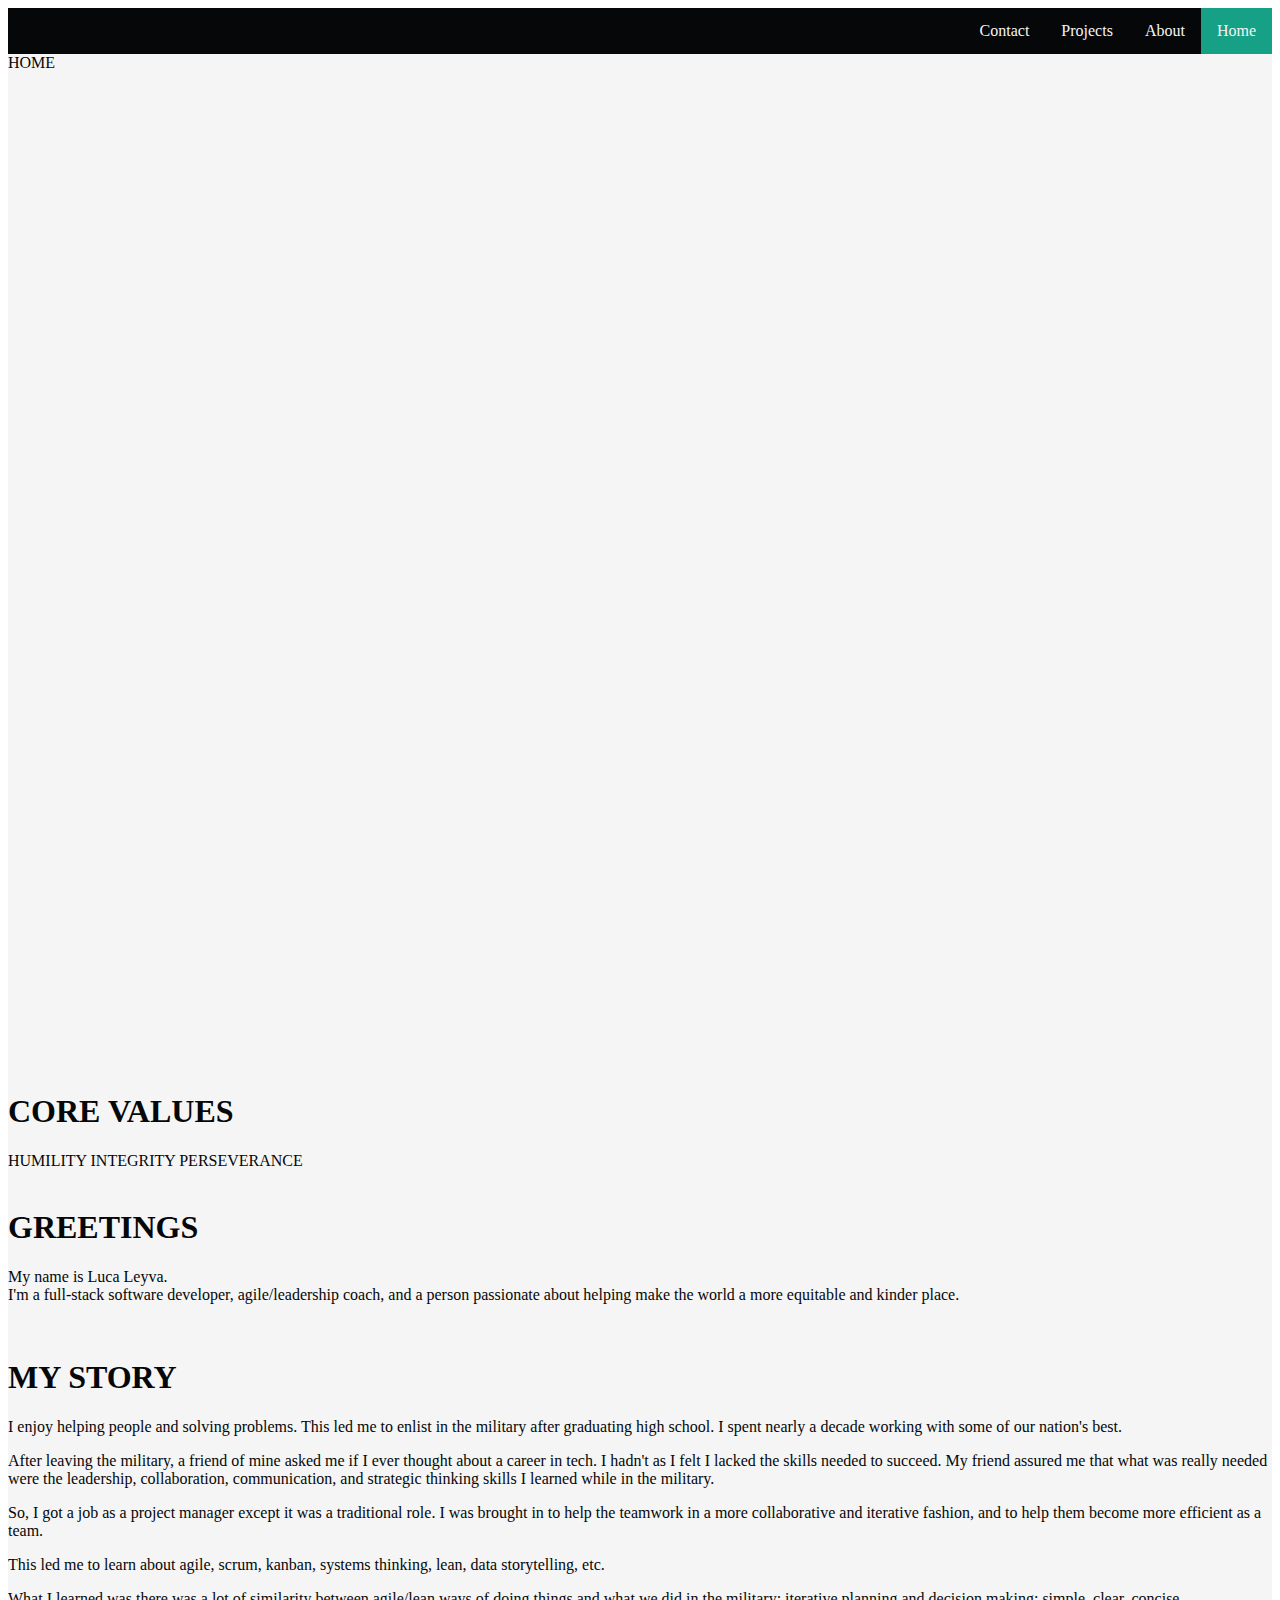
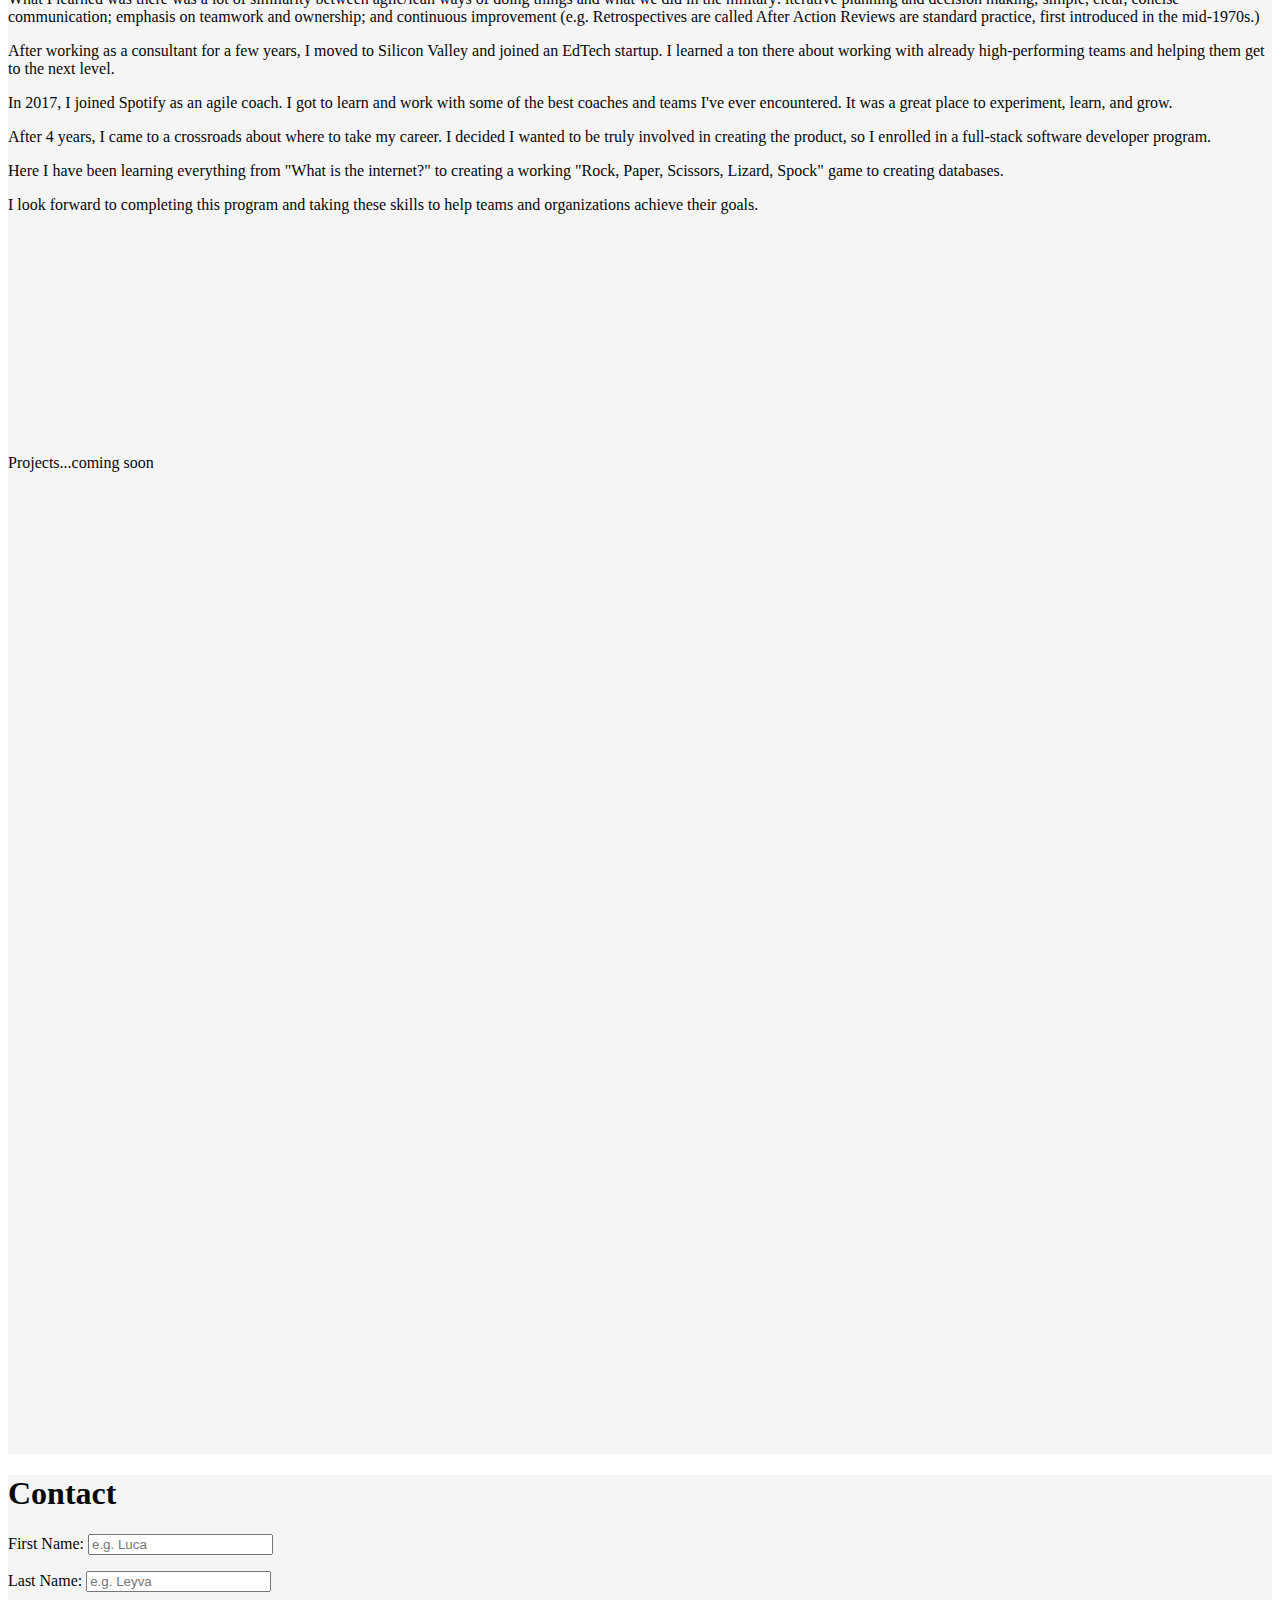
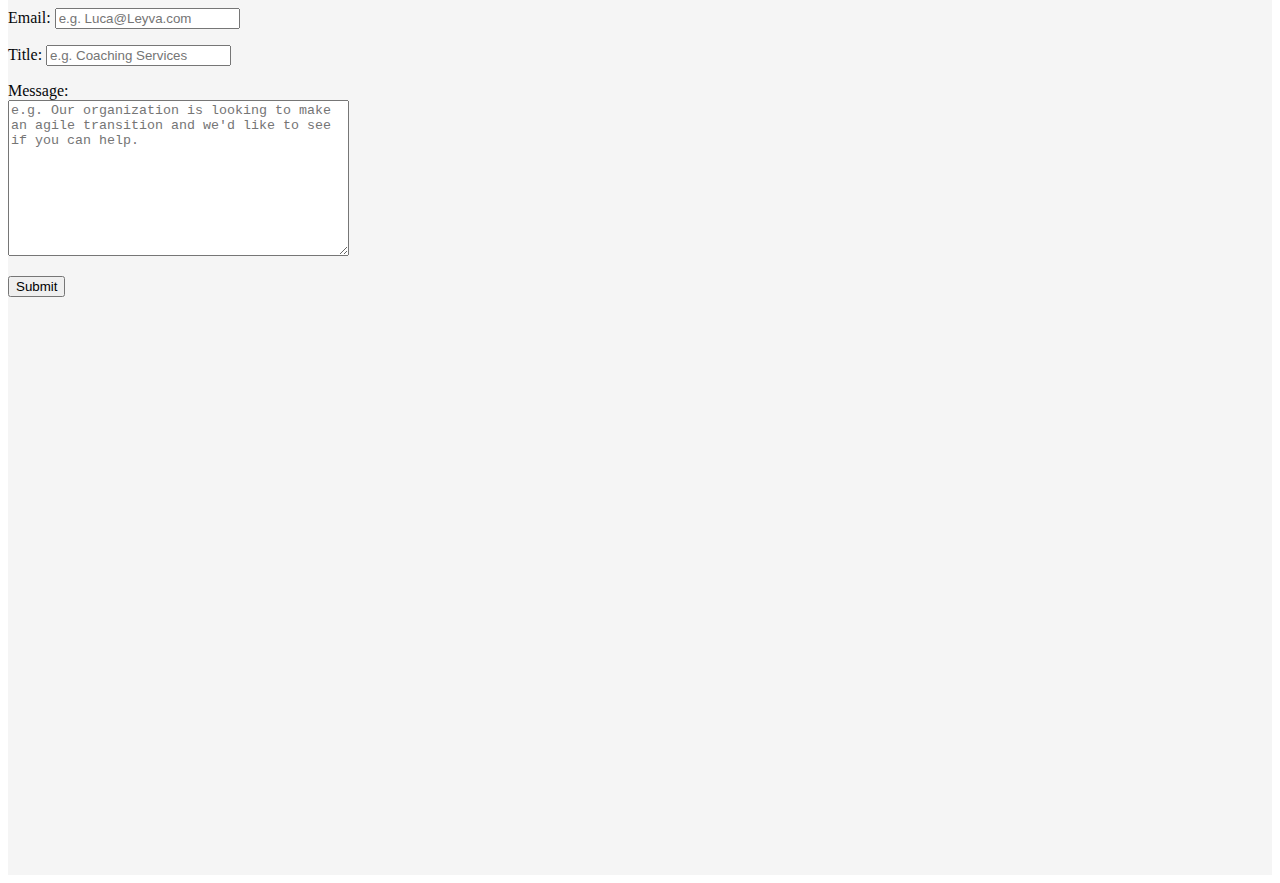
==== index.html @ 098a1d90 "Refactored code. Created divs for each webpage and adjusted the height and styling." ====
<!DOCTYPE html>
<html lang="en">
<head>
    <meta charset="UTF-8">
    <title>Home</title>
    <meta http-equiv="X-UA-Compatible" content="IE=edge">
    <meta name="viewport" content="width=device-width, initial-scale=1.0">
    <meta name="description" content="A portfolio website for for Luca Leyva - a fullstack developer, and agile and leadership coach."">
    <meta name="keywords" content="Luca leyva, fullstack, developer, software, engineer, agile, coaching, leadership">
    <meta name="author" content="Luca">
    <link rel="stylesheet" href="style.css">
</head>

<style>
    ul {
      list-style-type: none;
      margin: 0;
      padding: 0;
      overflow: hidden;
      background-color: #050709;
      position: -webkit-sticky;
      position: sticky;
      top: 0;
    }
    
    li {
      float: right;
    }
    
    li a {
      display: block;
      color: #F5F5F5;
      text-align: center;
      padding: 14px 16px;
      text-decoration: none;
    }
    
    li a:hover:not(.active) {
      background-color: #111;
    }
    
    .active {
      background-color: #16a085;
    }

    #home {
        height: 1000px;
        background-color: #F5F5F5;
        color:#050709;
    }

    #about {
        height: 1000px;
        background-color: #F5F5F5;
        color:#050709;
    }

    #project {
        height: 1000px;
        background-color: #F5F5F5;
        color:#050709;
    }

    #contact {
        height: 1000px;
        background-color: #F5F5F5;
        color:#050709;
    }
</style>

<body>
    <!--NAVIGATION BAR-->
    <div id="navbar">
        <ul>
            <li><a class="active" href="#home">Home</a></li>
            <li><a href="#about">About</a></li>
            <li><a href="#project">Projects</a></li>
            <li><a href="#contact">Contact</a></li>
        </ul>
    </div>

    <!--Home Page-->
    <div id="home">
        HOME
    </div>

    <!--About Page-->
    <div id="about">
        <section>
                <header>
                  <h1>CORE VALUES</h1>
               <table>
                      <tr>
                          HUMILITY 
                      </tr>
                      <tr>
                          INTEGRITY
                      </tr>
                      <tr>
                          PERSEVERANCE
                      </tr>
                  </table>
            </section>
            <article>
                <header>
                  <h1>GREETINGS</h1>
                  <p>
                    My name is Luca Leyva&period;<br>
                    I&apos;m a full-stack software developer&comma; agile&sol;leadership coach&comma; and a person passionate about helping make the world a more equitable and kinder place&period;
                  </p>
                  <h1>MY STORY</h1>
                  <p>I enjoy helping people and solving problems&period; This led me to enlist in the military after graduating high school&period; I spent nearly a decade working with some of our nation&apos;s best&period;</p>
                  <p> After leaving the military&comma; a friend of mine asked me if I ever thought about a career in tech&period; I hadn&apos;t as I felt I lacked the skills needed to succeed&period; My friend assured me that what was really needed were the leadership&comma; collaboration&comma; communication&comma; and strategic thinking skills I learned while in the military&period;</p>
                  <p>So&comma; I got a job as a project manager except it was a traditional role&period; I was brought in to help the teamwork in a more collaborative and iterative fashion&comma; and to help them become more efficient as a team&period;</p>
                  <p>This led me to learn about agile&comma; scrum&comma; kanban&comma; systems thinking&comma; lean&comma; data storytelling&comma; etc.</p>
                  <p>What I learned was there was a lot of similarity between agile&sol;lean ways of doing things and what we did in the military&colon; iterative planning and decision making&semi; simple&comma; clear&comma; concise communication&semi; emphasis on teamwork and ownership&semi; and continuous improvement &lpar;e&period;g&period; Retrospectives are called After Action Reviews are standard practice&comma; first introduced in the mid&hyphen;1970s&period;&rpar;</p>
                  <p>After working as a consultant for a few years&comma; I moved to Silicon Valley and joined an EdTech startup&period; I learned a ton there about working with already high&hyphen;performing teams and helping them get to the next level&period;</p>
                  <p>In 2017&comma; I joined Spotify as an agile coach&period; I got to learn and work with some of the best coaches and teams I&apos;ve ever encountered&period; It was a great place to experiment&comma; learn&comma; and grow&period;</p>
                  <p>After 4 years&comma; I came to a crossroads about where to take my career&period; I decided I wanted to be truly involved in creating the product&comma; so I enrolled in a full-stack software developer program&period;</p>
                  <p>Here I have been learning everything from &quot;What is the internet?&quot; to creating a working &quot;Rock&comma; Paper&comma; Scissors&comma; Lizard&comma; Spock&quot; game to creating databases&period;</p>
                  <p>I look forward to completing this program and taking these skills to help teams and organizations achieve their goals&period;</p>
              </article>
    </div>

    <!--Projects Page-->
    <div class="active" id="project">
        Projects...coming soon
    </div>

    <!--Contact Page-->
    <div id="contact">
        <h1>Contact</h1>
          <form>
              <p>
                  <label for="first_name">First Name:</label>
                  <input type="text" name="first_name" placeholder="e&period;g&period; Luca" required><br>
              </p>
              <p>
                  <label for="last_name">Last Name:</label>
                  <input type="text" name="last_name" placeholder="e&period;g&period; Leyva" required><br>
              </p>
              <p>
                  <label for="email">Email:</label>
                  <input type="email" id="email" name="email" placeholder="e&period;g&period; Luca@Leyva.com" required><br>
              </p>
              <p>
                  <label for="title">Title:</label>
                  <input type="text" name="title" placeholder="e&period;g&period; Coaching Services" required  minlength="10" maxlength="50"><br>
              </p>
              <p>
                  <label for="message">Message:</label><br>
                  <textarea id="message" name="message" rows="10" cols="40" placeholder="e&period;g&period; Our organization is looking to make an agile transition and we&apos;d like to see if you can help&period;""  required minlength="50" maxlength="1000"></textarea>
              </p>
              <button>
                  Submit
              </button>
          </form>
    </div>

</body>
</html>
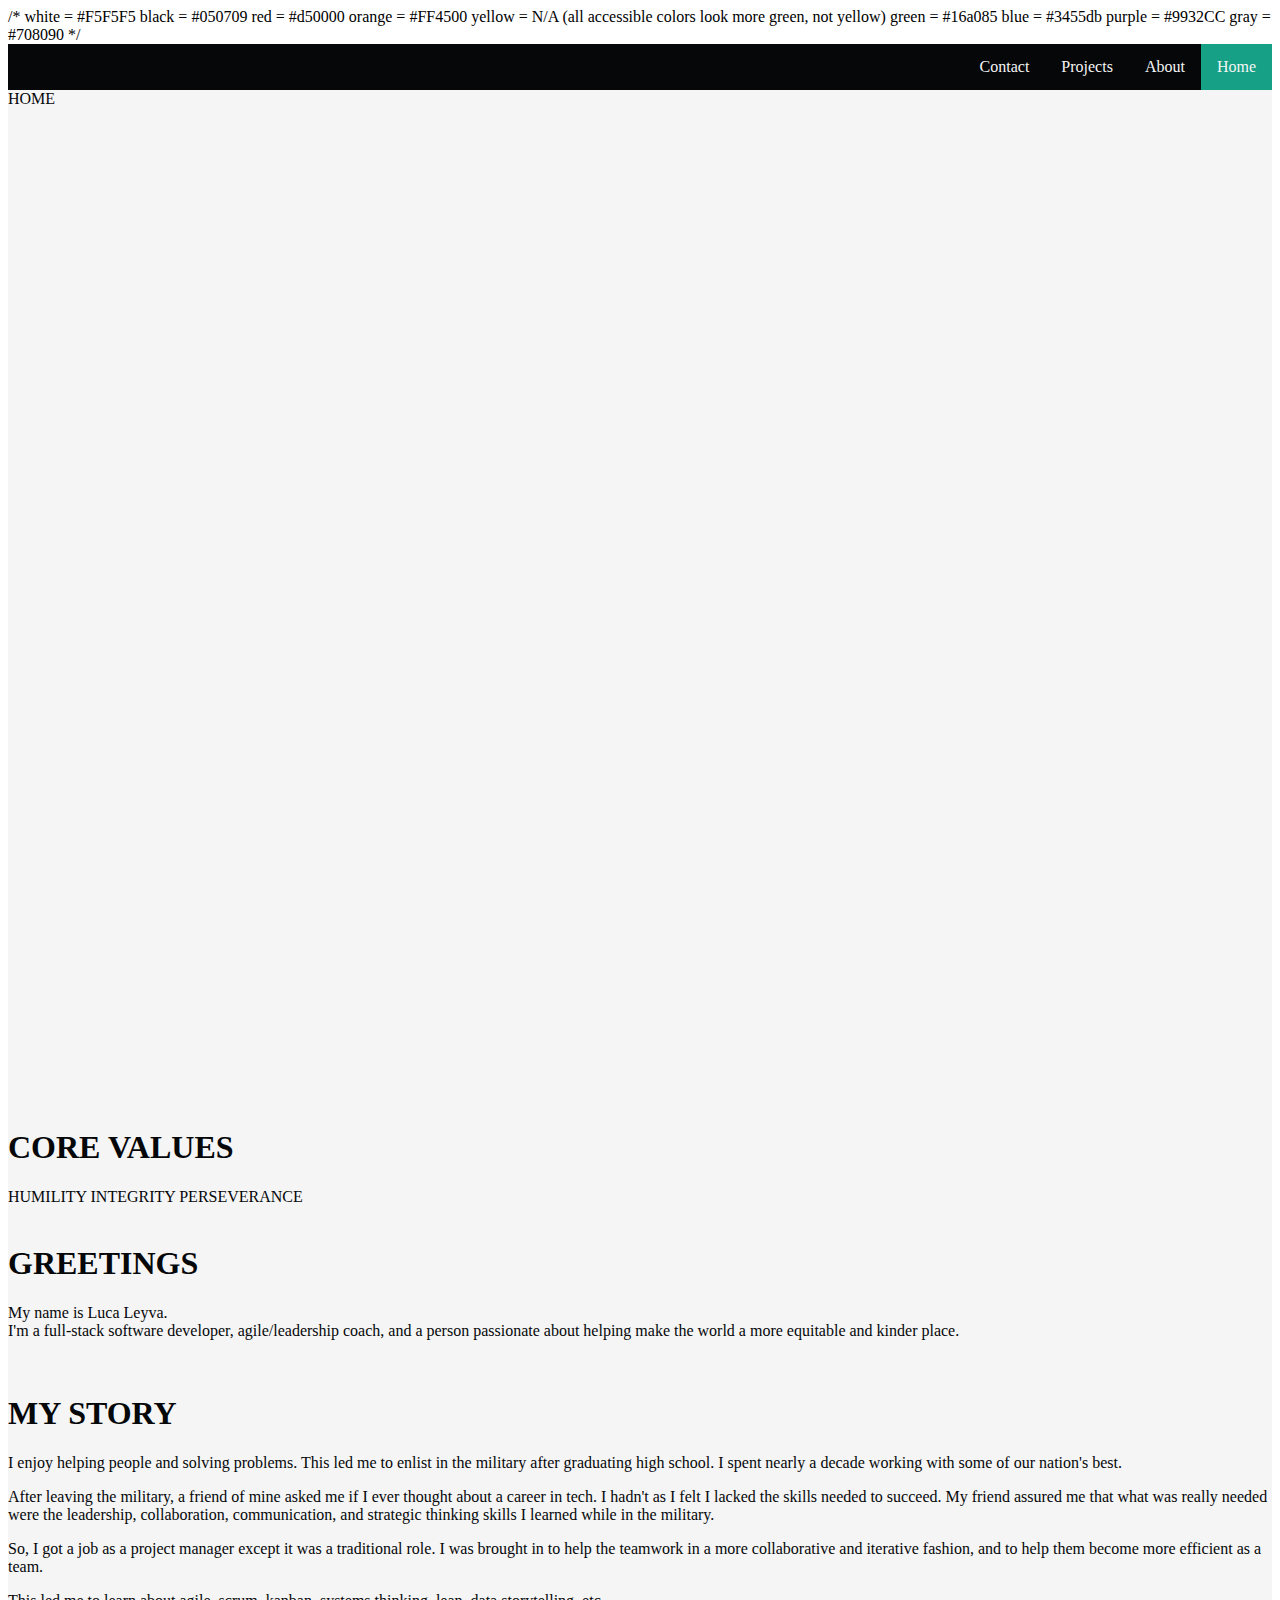
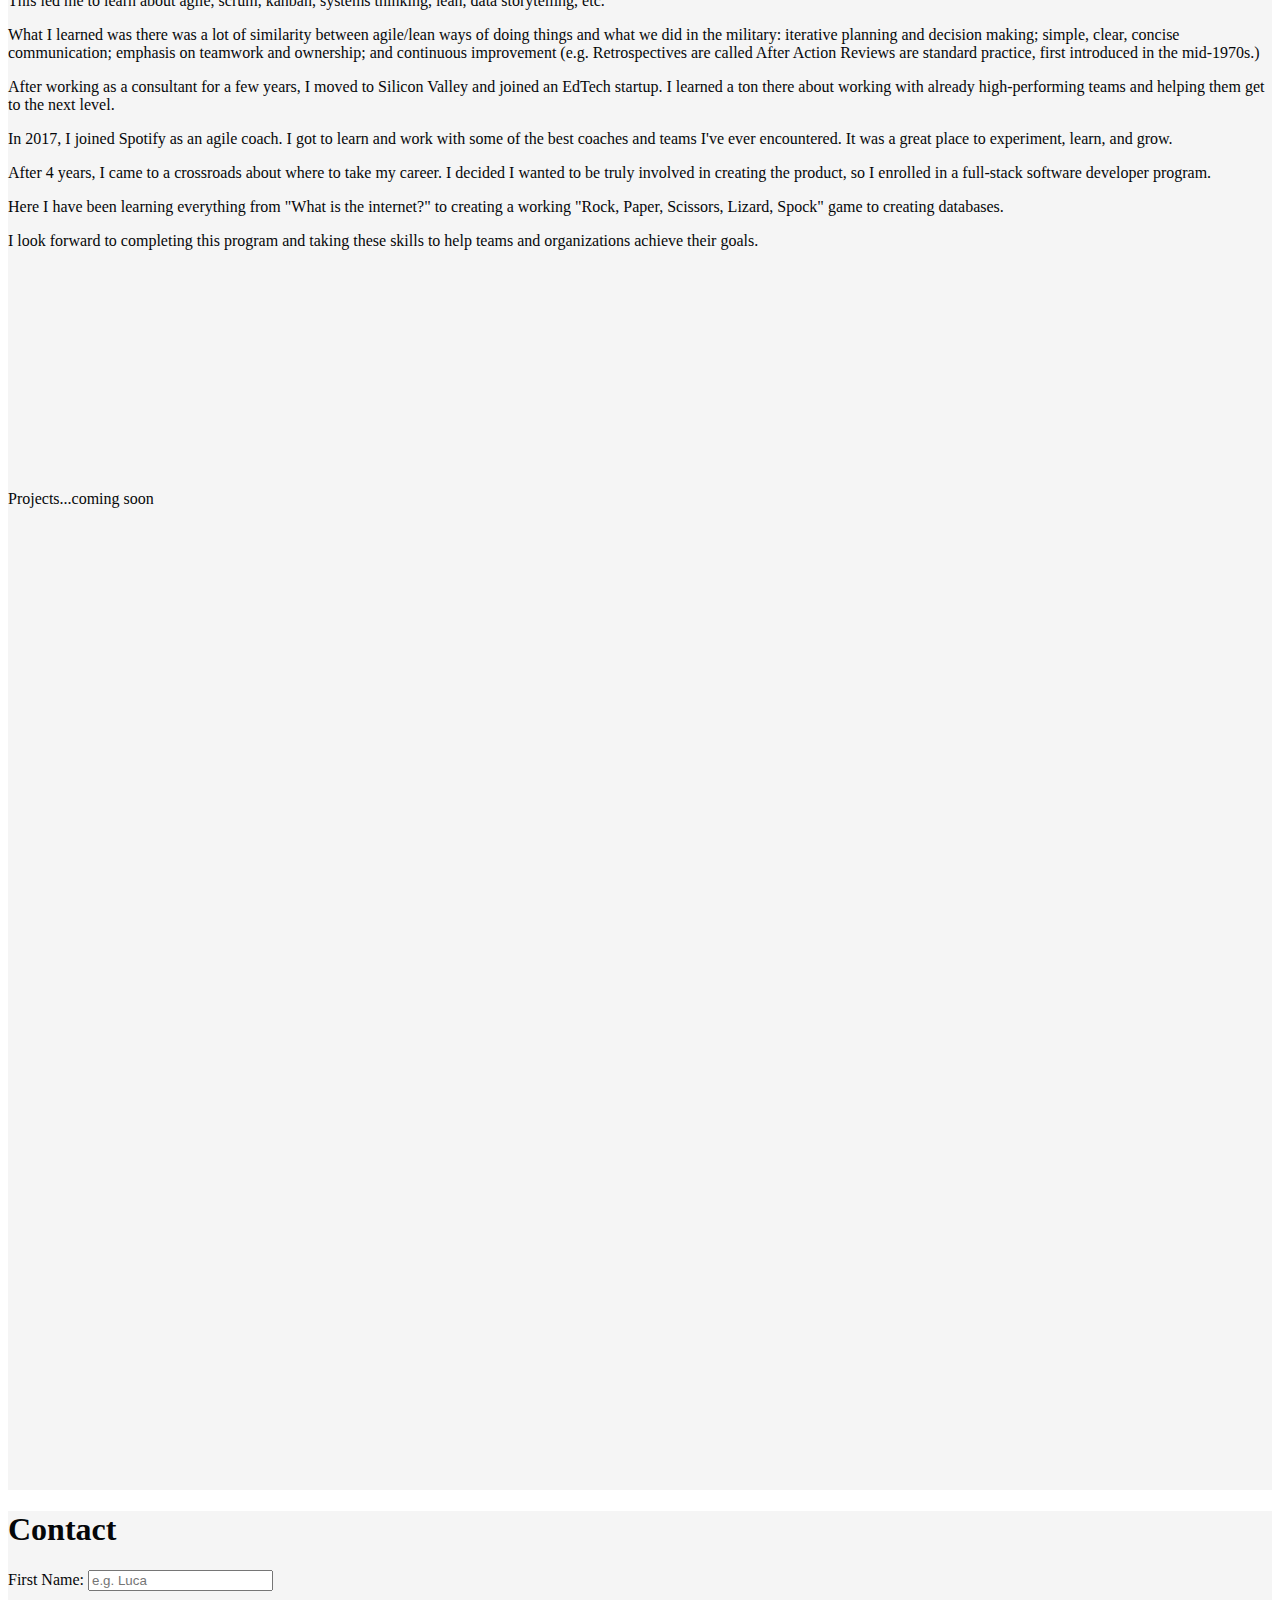
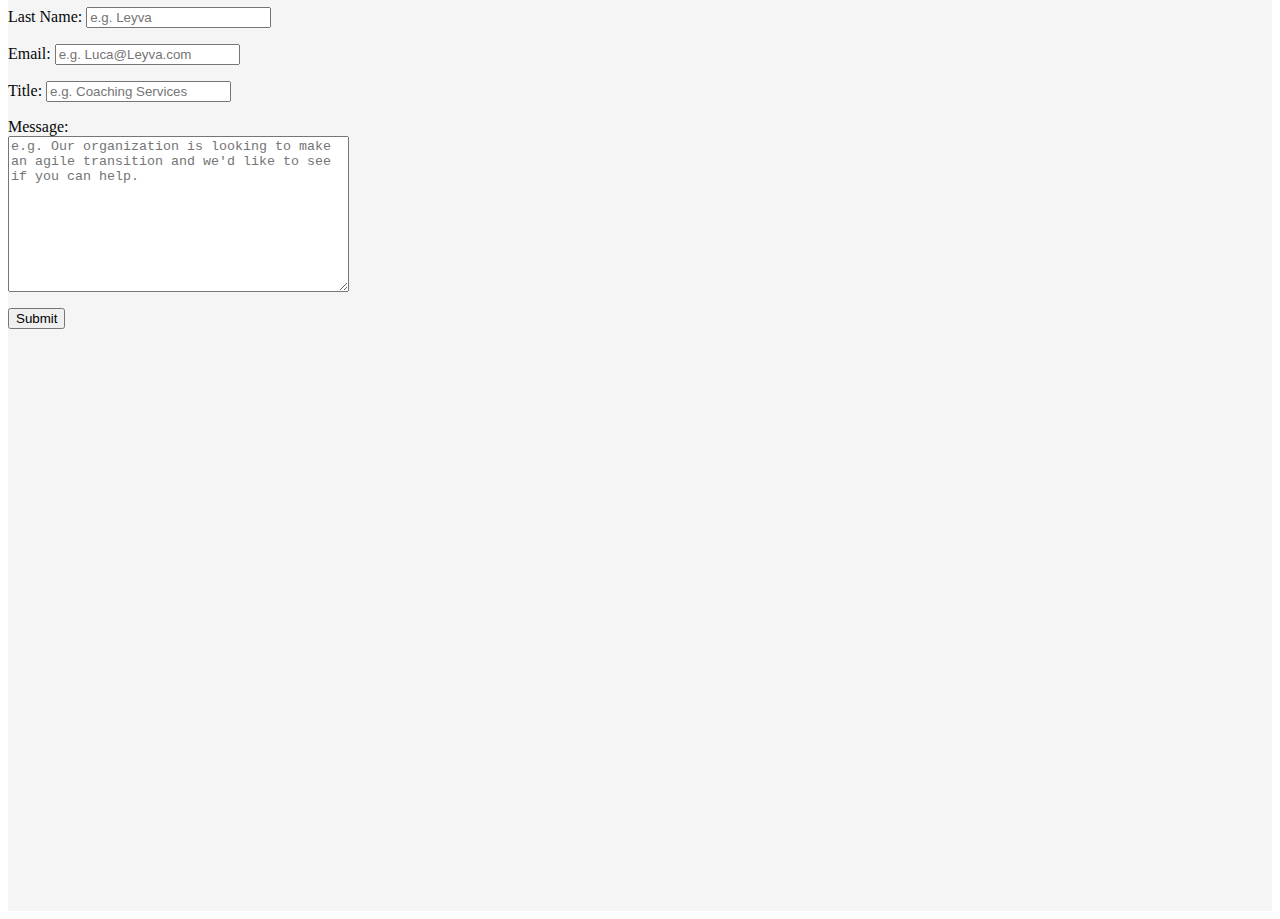
==== commit aa573dce: "Removed old code" ====
--- a/index.html
+++ b/index.html
@@ -1,3 +1,15 @@
+/*
+white = #F5F5F5
+black = #050709
+red = #d50000
+orange = #FF4500
+yellow = N/A (all accessible colors look more green, not yellow)
+green = #16a085
+blue = #3455db
+purple = #9932CC
+gray = #708090
+*/
+
 <!DOCTYPE html>
 <html lang="en">
 <head>
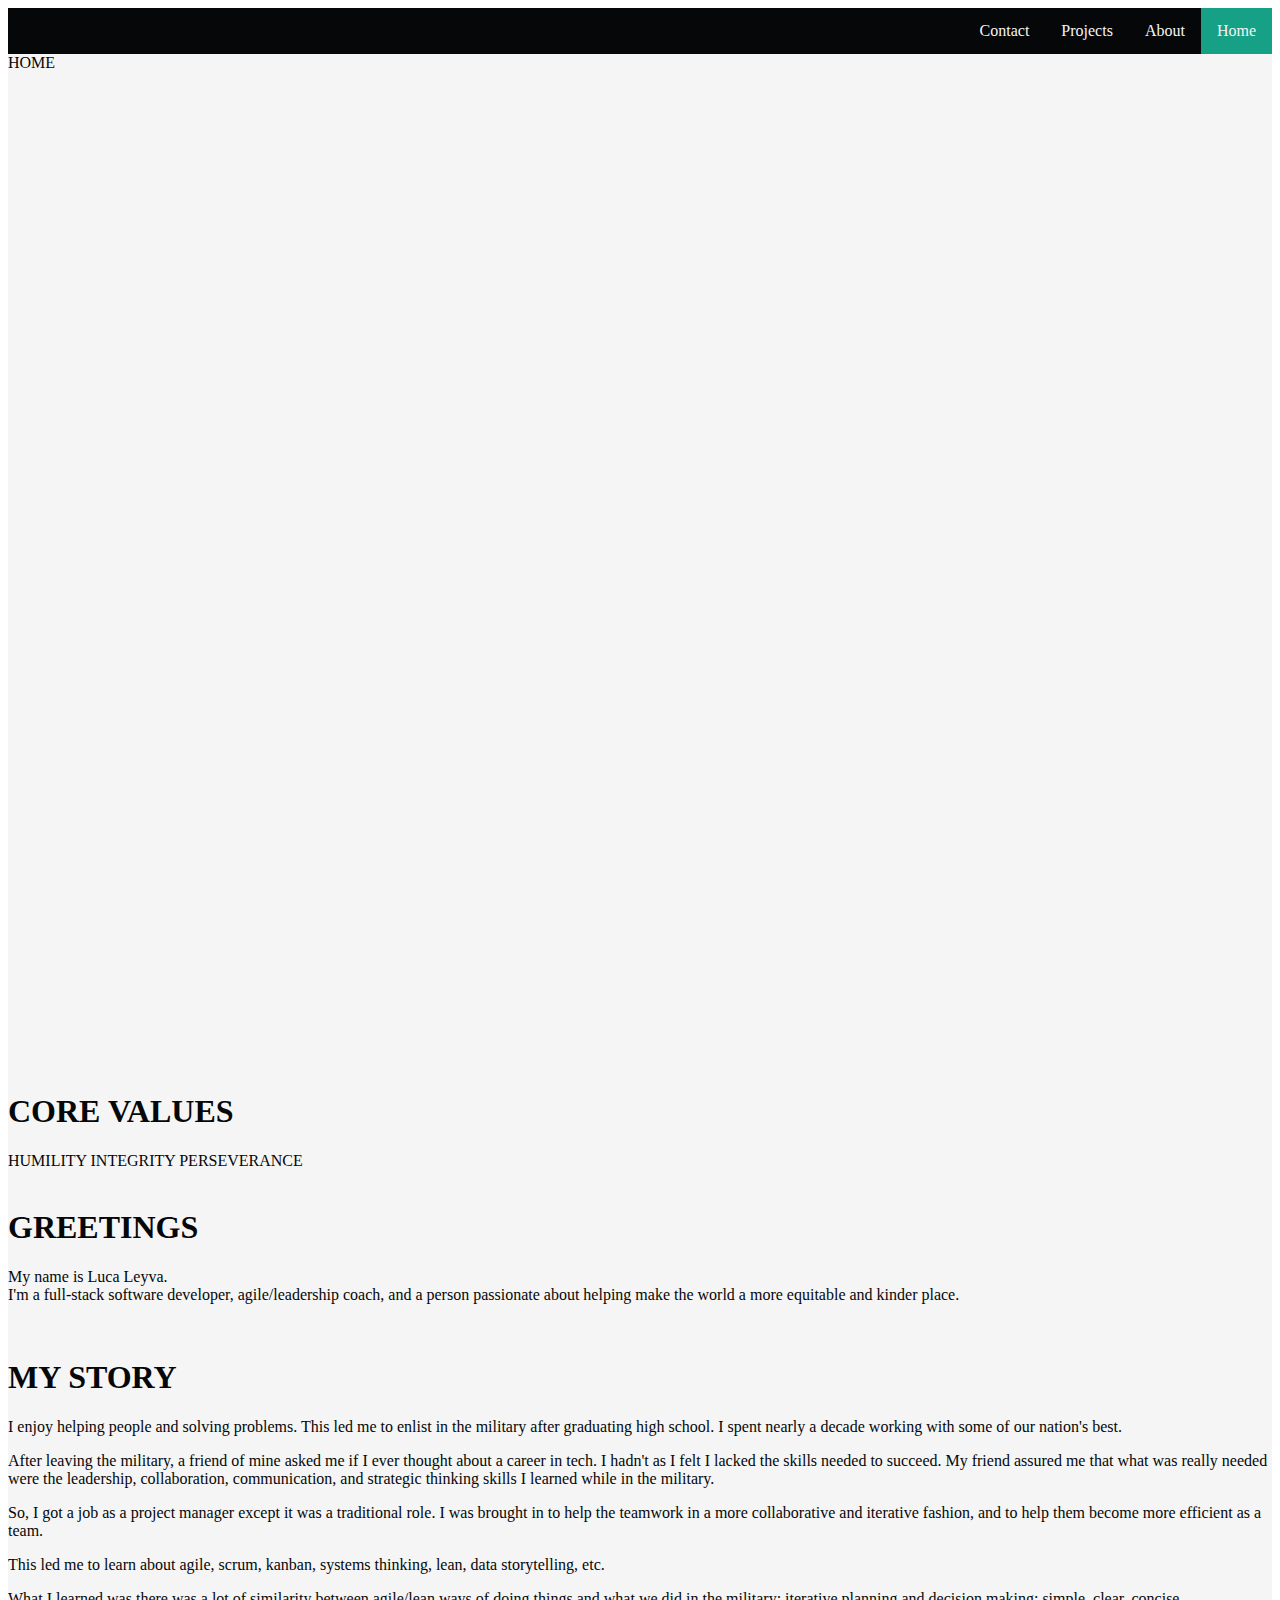
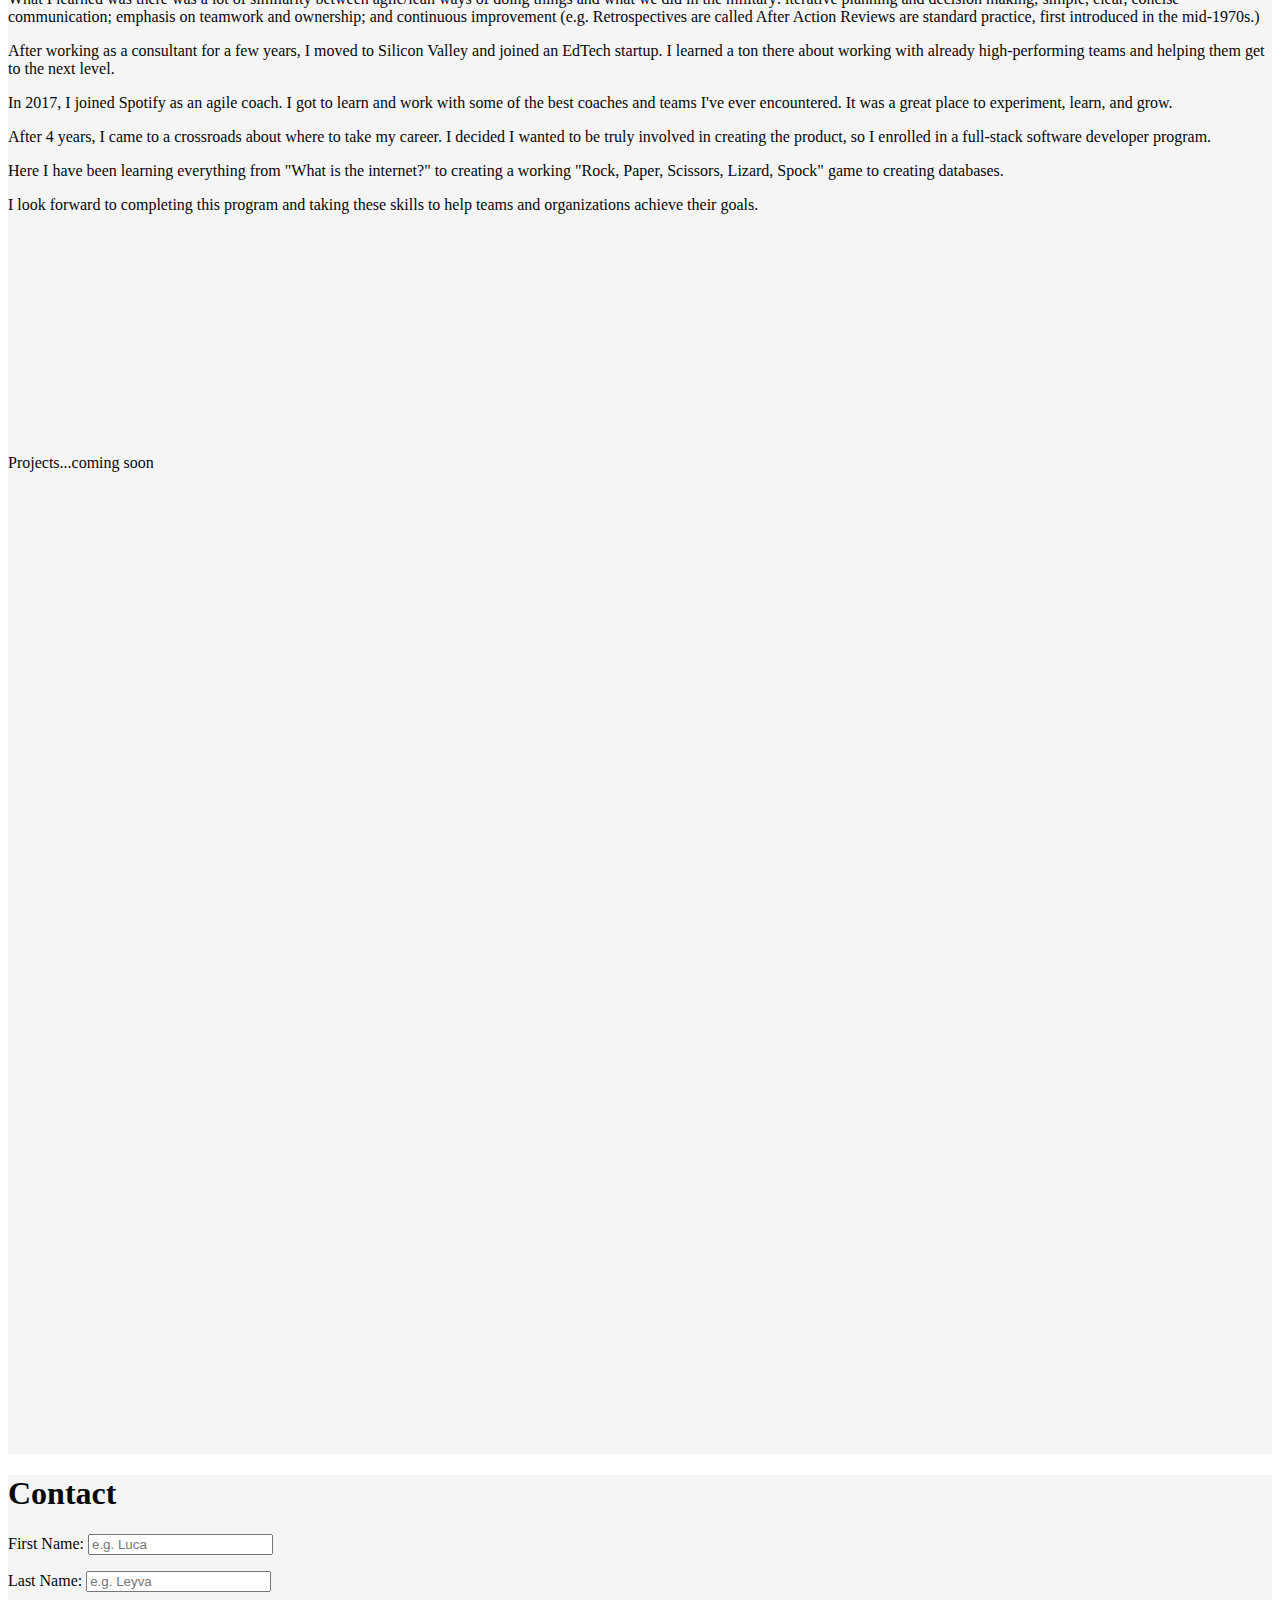
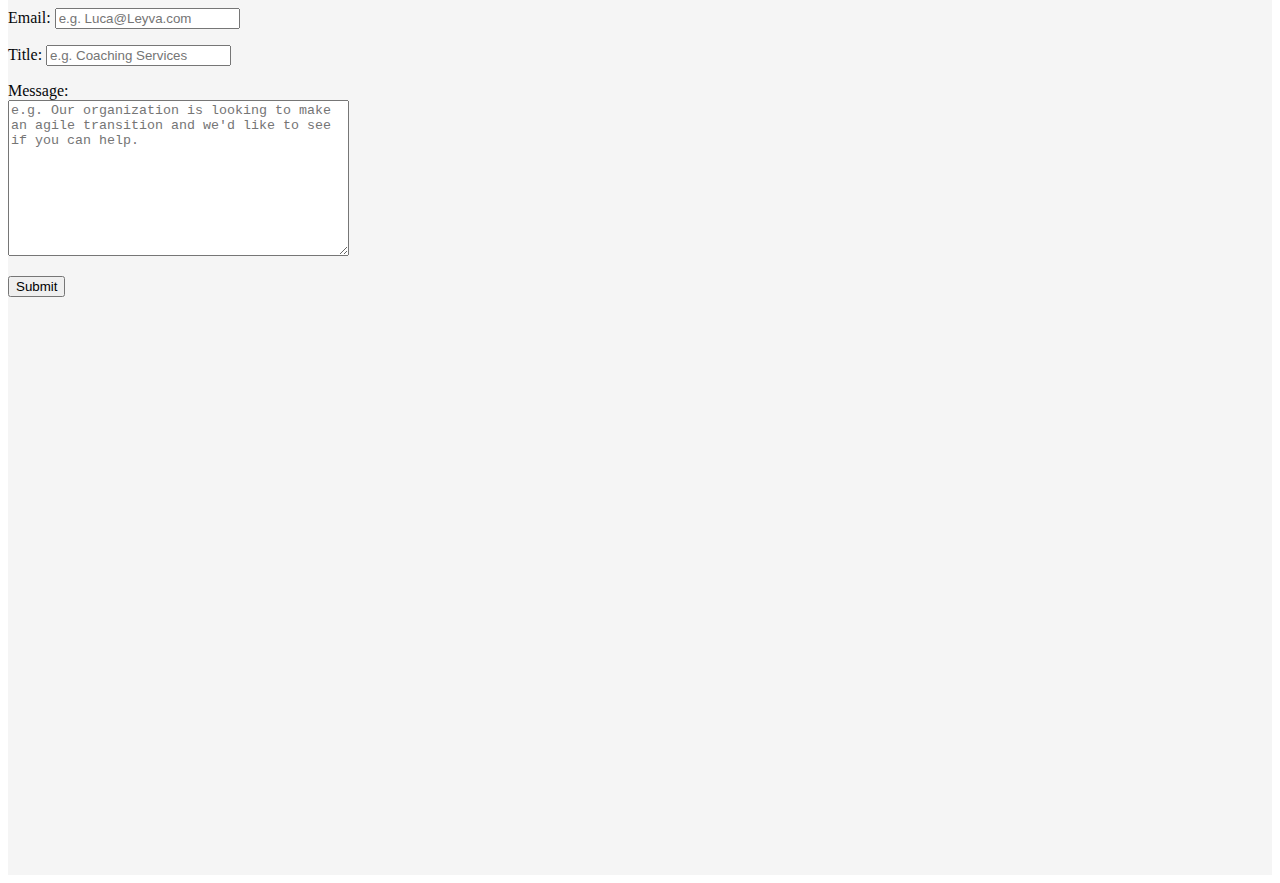
==== commit 8ac6948d: "Fixed broken comment." ====
--- a/index.html
+++ b/index.html
@@ -1,14 +1,14 @@
-/*
-white = #F5F5F5
-black = #050709
-red = #d50000
-orange = #FF4500
-yellow = N/A (all accessible colors look more green, not yellow)
-green = #16a085
-blue = #3455db
-purple = #9932CC
-gray = #708090
-*/
+<!--
+    white = #F5F5F5
+    black = #050709
+    red = #d50000
+    orange = #FF4500
+    yellow = N/A (all accessible colors look more green, not yellow)
+    green = #16a085
+    blue = #3455db
+    purple = #9932CC
+    gray = #708090
+-->
 
 <!DOCTYPE html>
 <html lang="en">
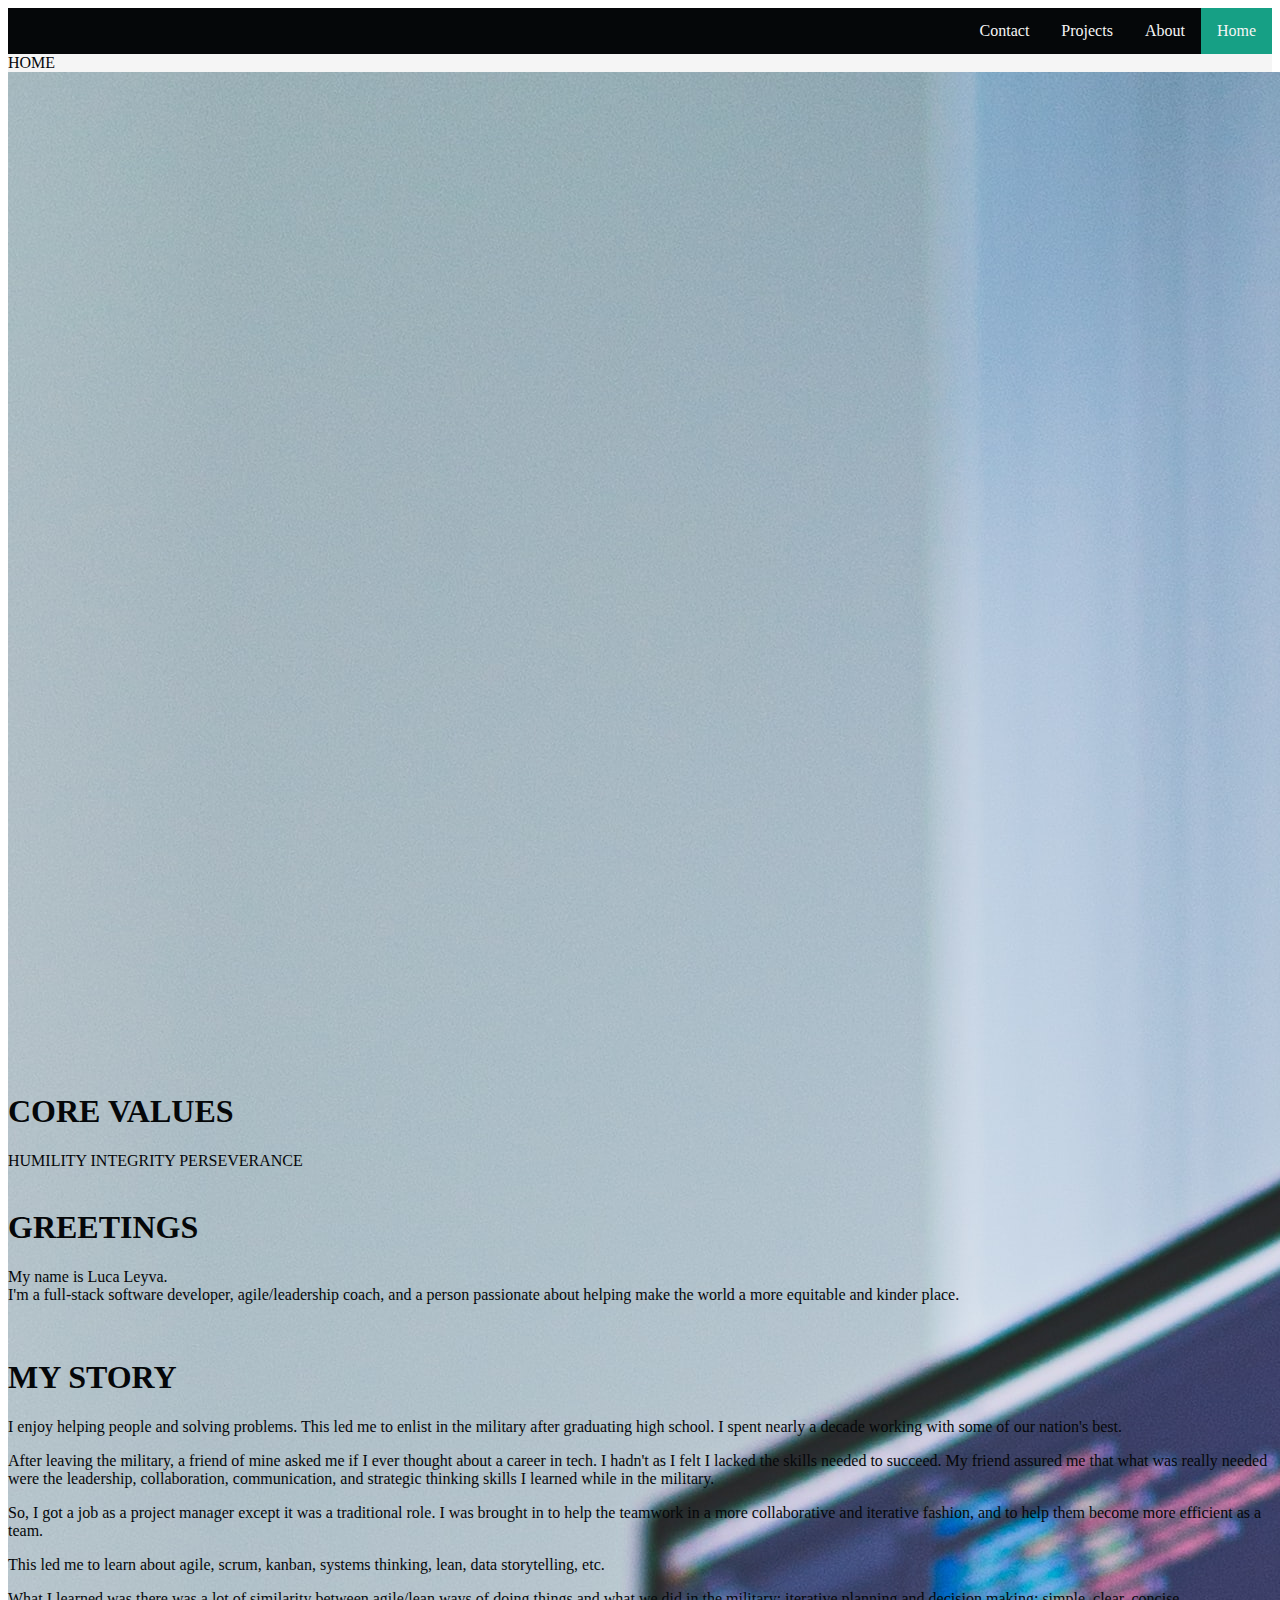
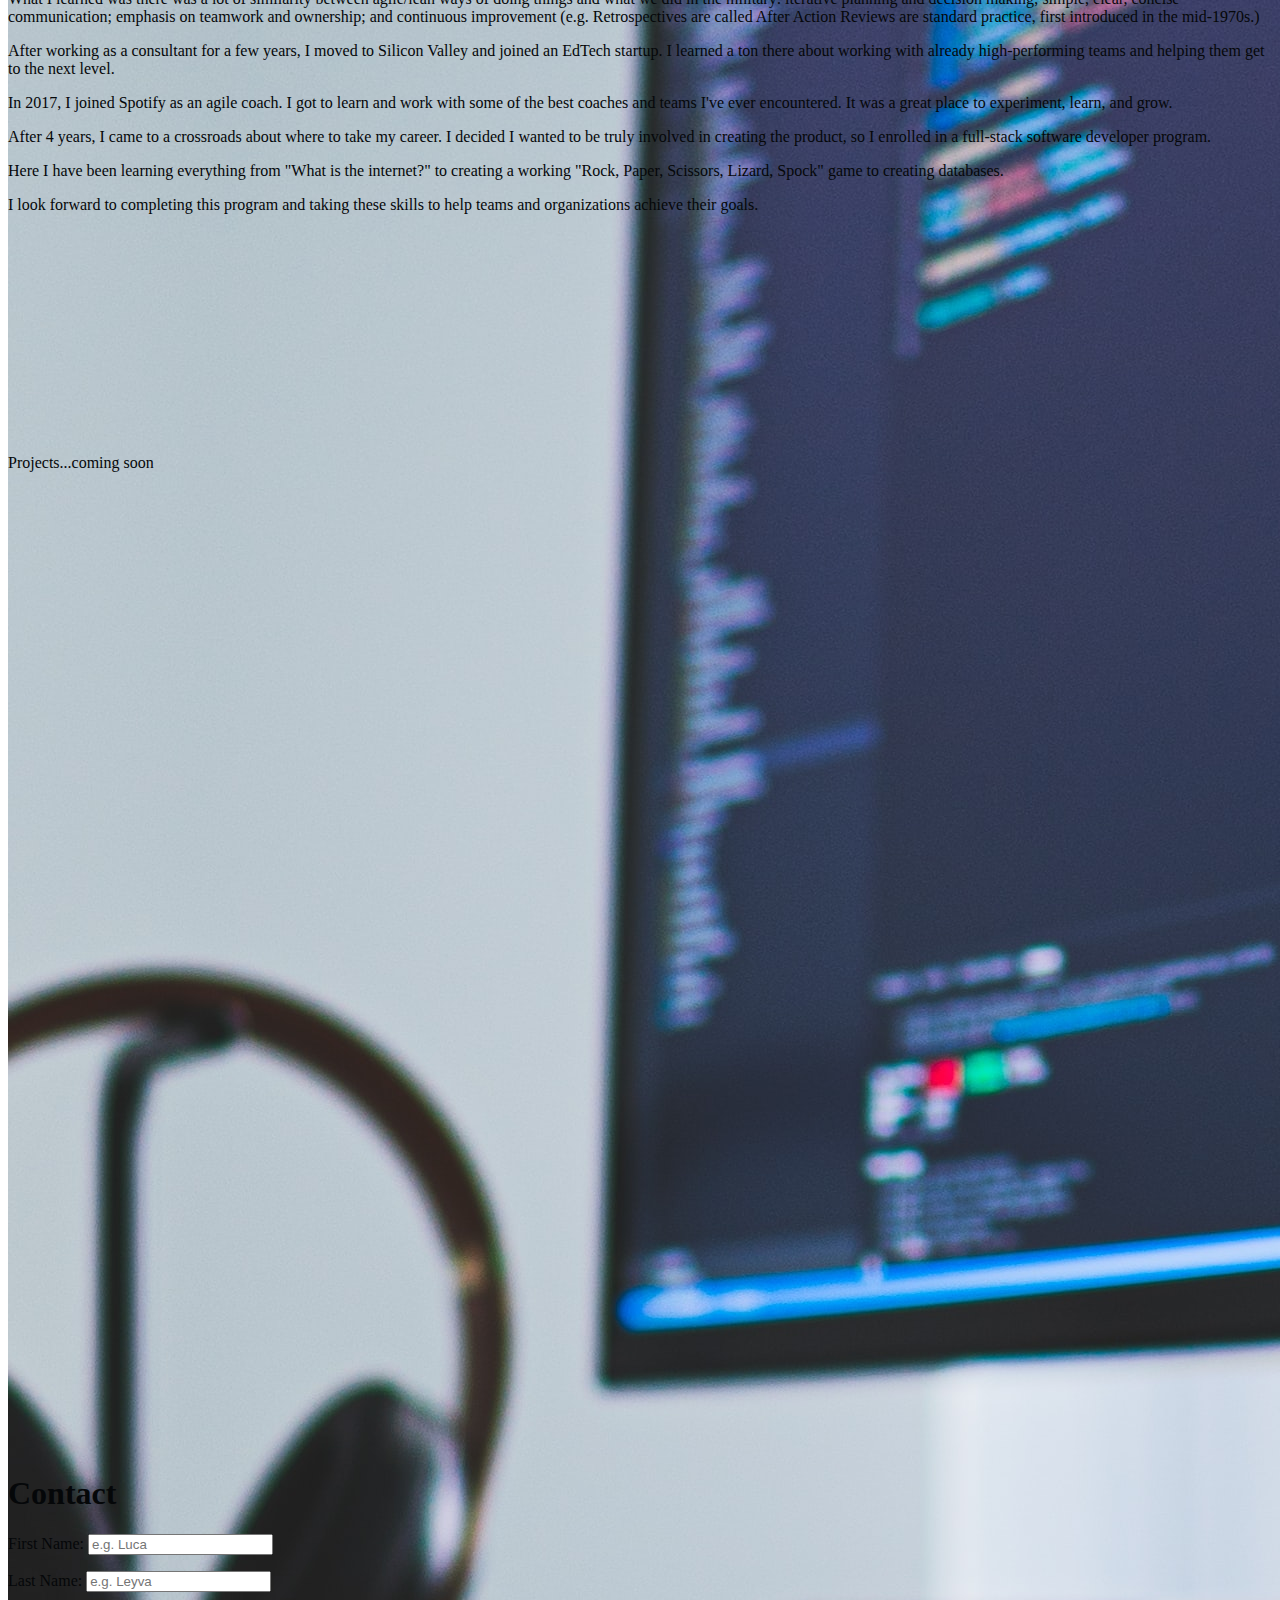
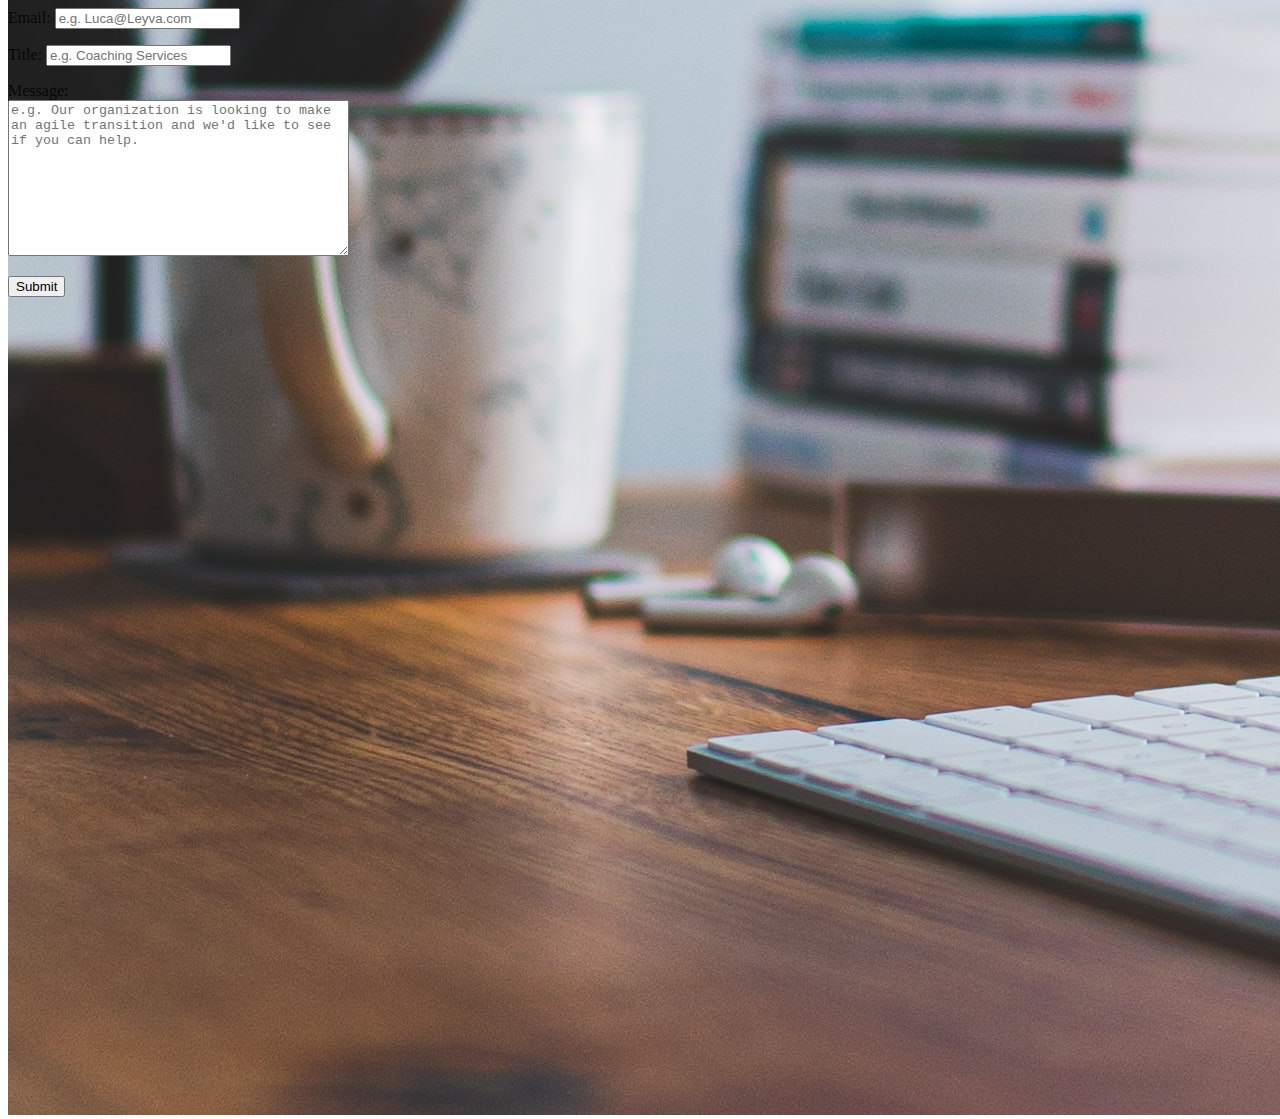
==== commit c86e5977: "Added hero image. Made navbar sticky." ====
--- a/index.html
+++ b/index.html
@@ -30,9 +30,6 @@
       padding: 0;
       overflow: hidden;
       background-color: #050709;
-      position: -webkit-sticky;
-      position: sticky;
-      top: 0;
     }
     
     li {
@@ -53,6 +50,12 @@
     
     .active {
       background-color: #16a085;
+    }
+
+    #navbar {
+        position: -webkit-sticky;
+        position: sticky;
+        top: 0px;
     }
 
     #home {
@@ -93,7 +96,12 @@
 
     <!--Home Page-->
     <div id="home">
-        HOME
+        <header>
+            HOME
+        </header>
+        <aside>
+            <img src="images/dev_setup.jpg" alt="Computer Monitor">
+        </aside>
     </div>
 
     <!--About Page-->
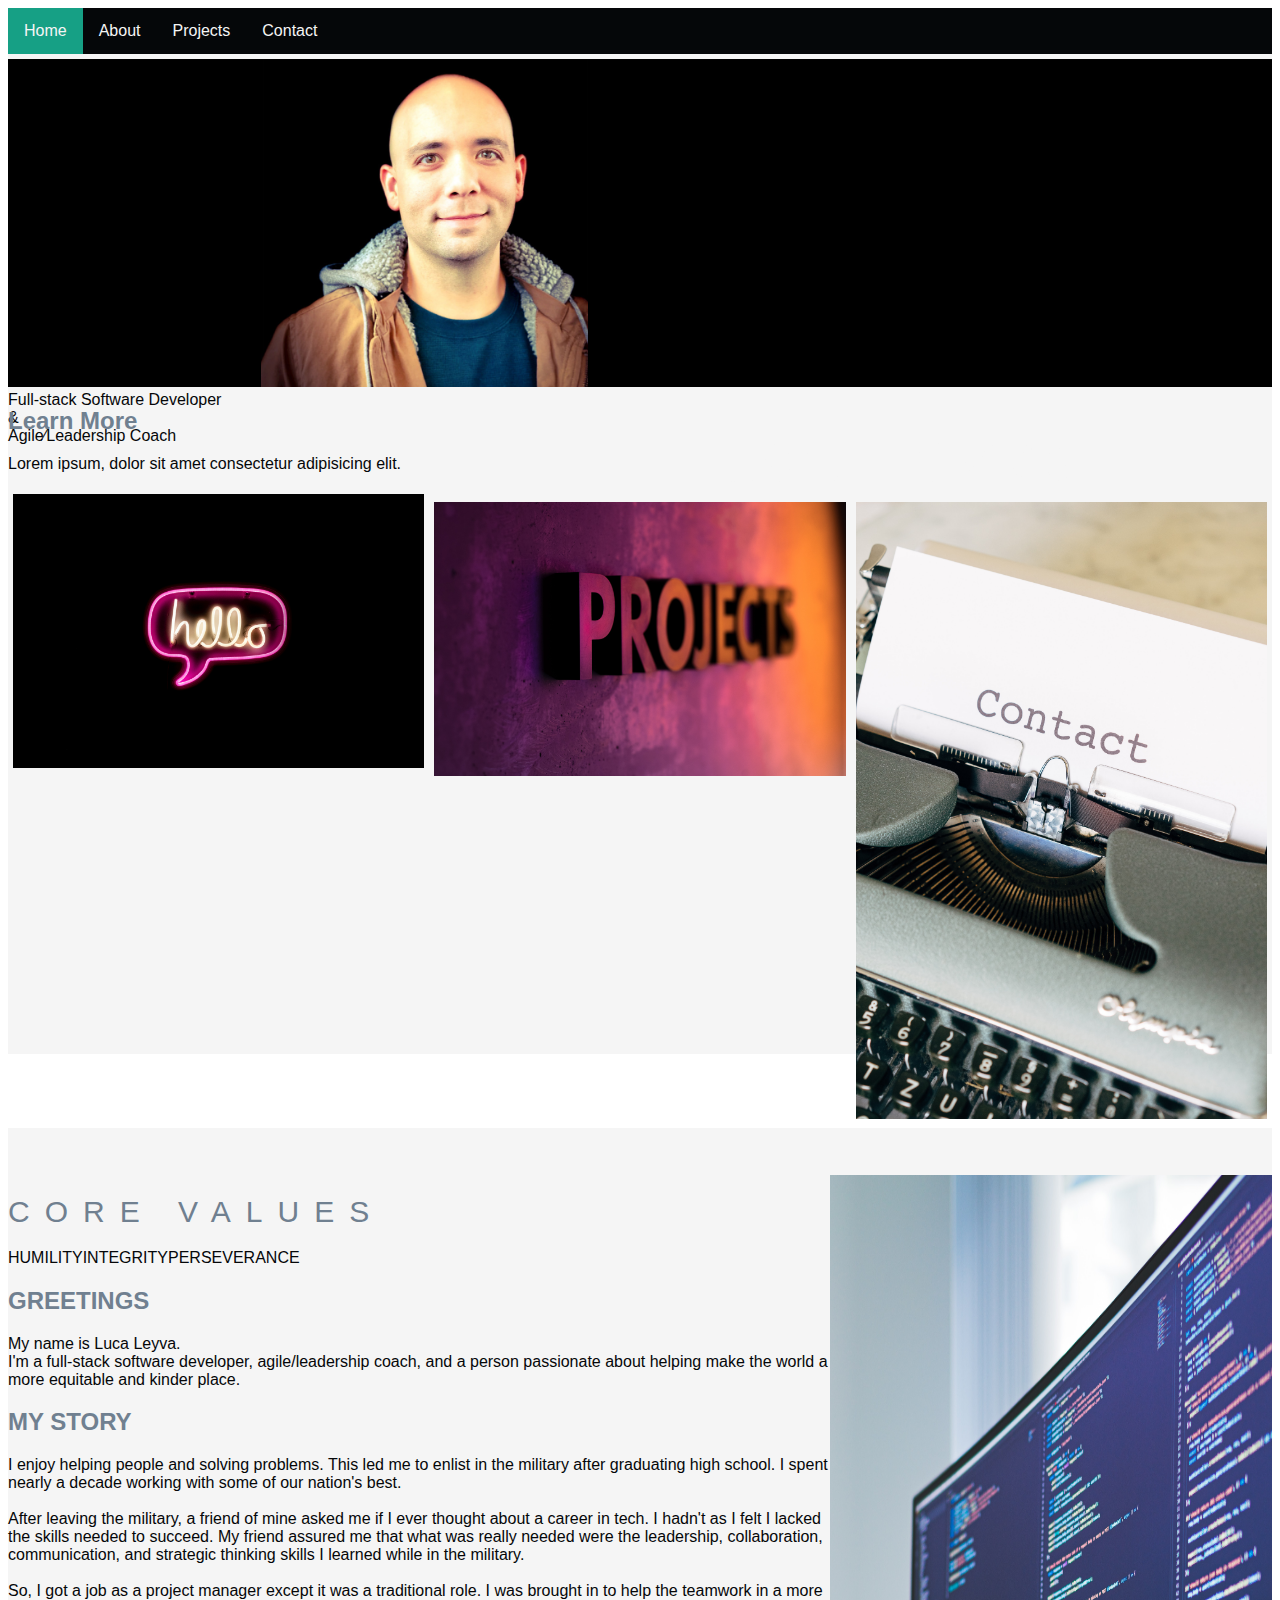
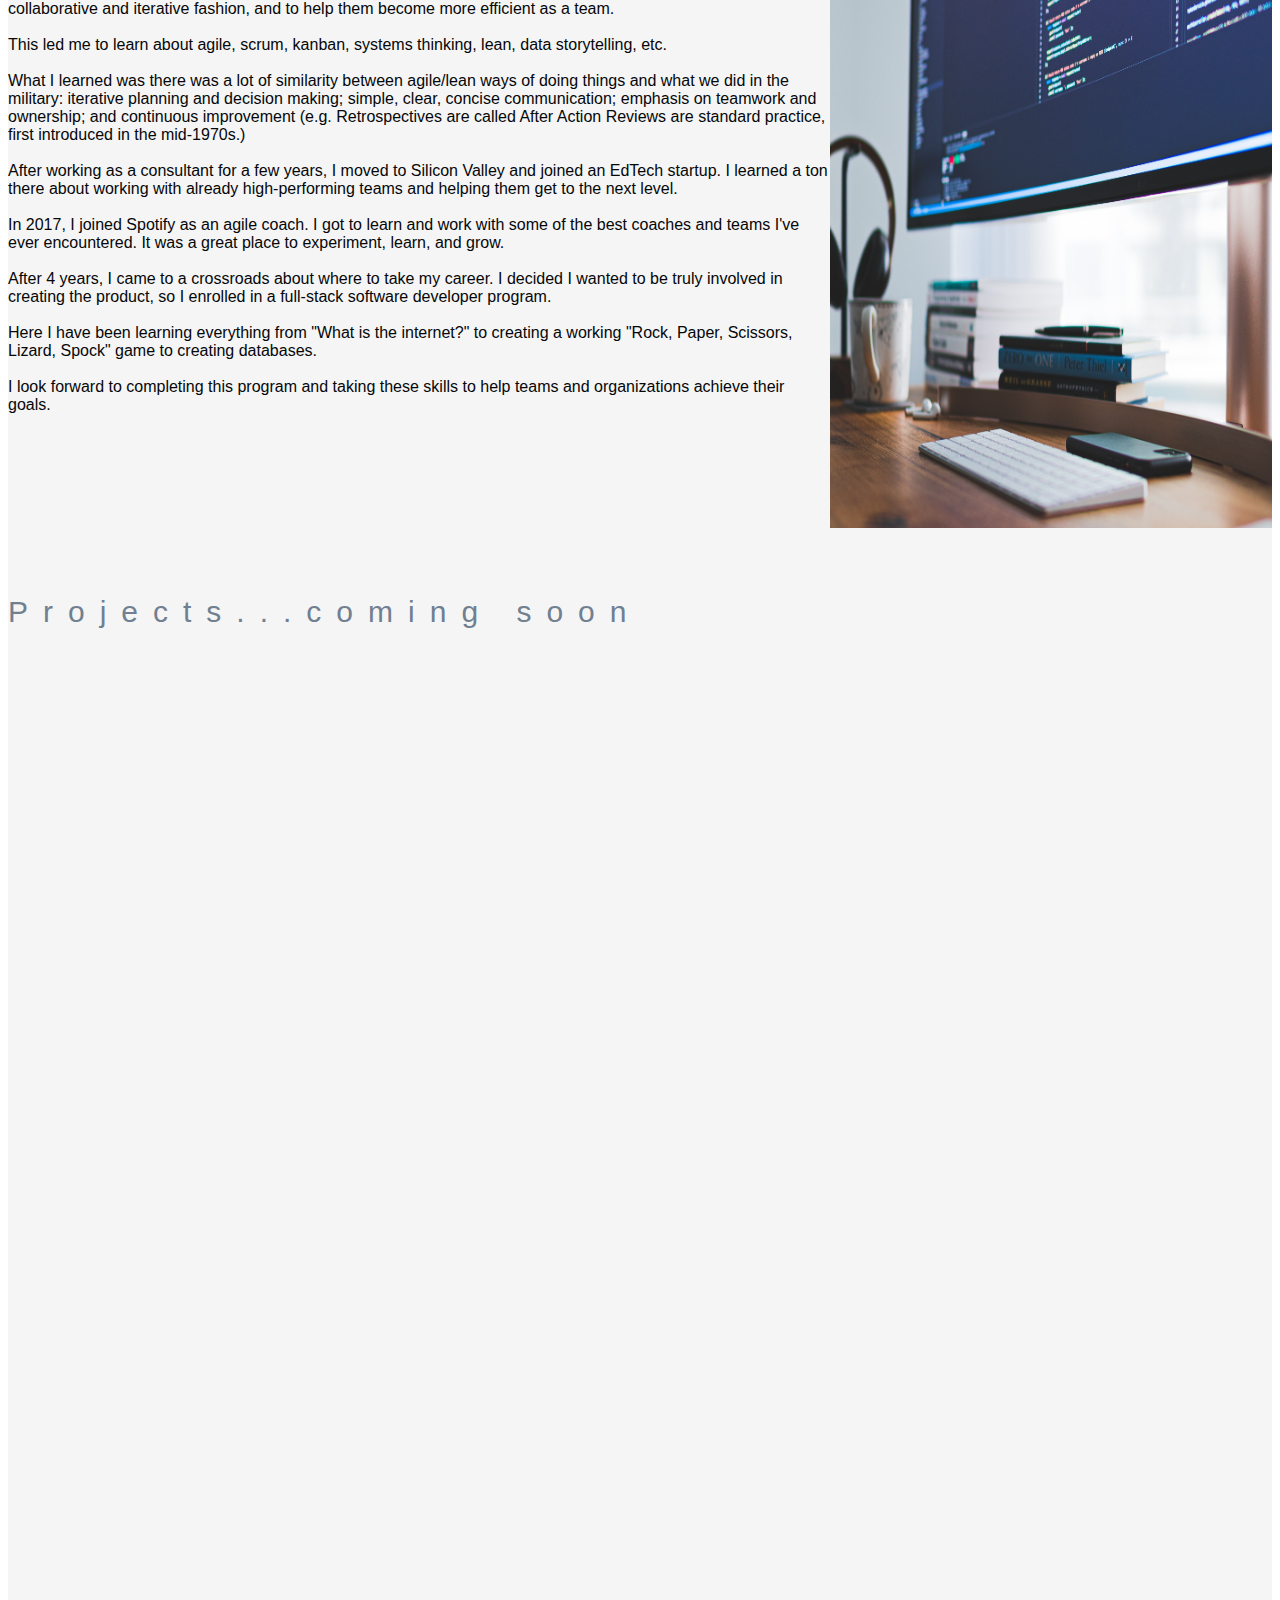
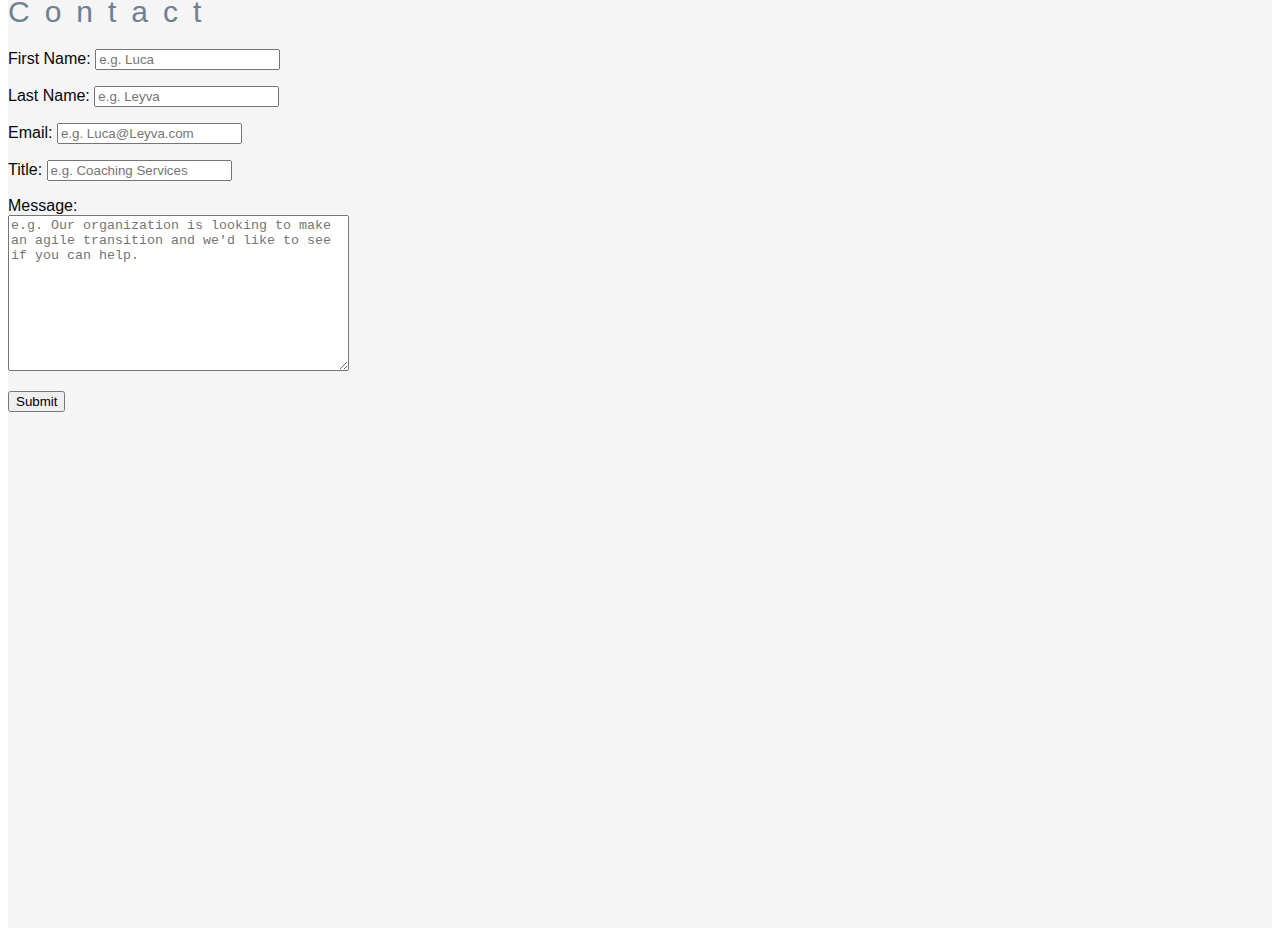
==== commit cd17a9c8: "Added in content for home page. Refactored content in about me, sticky navbar." ====
--- a/index.html
+++ b/index.html
@@ -8,6 +8,7 @@
     blue = #3455db
     purple = #9932CC
     gray = #708090
+    charcoal = #1c2833
 -->
 
 <!DOCTYPE html>
@@ -20,131 +21,80 @@
     <meta name="description" content="A portfolio website for for Luca Leyva - a fullstack developer, and agile and leadership coach."">
     <meta name="keywords" content="Luca leyva, fullstack, developer, software, engineer, agile, coaching, leadership">
     <meta name="author" content="Luca">
-    <link rel="stylesheet" href="style.css">
+    <link rel="stylesheet" href="stylesheet.css">    
 </head>
-
-<style>
-    ul {
-      list-style-type: none;
-      margin: 0;
-      padding: 0;
-      overflow: hidden;
-      background-color: #050709;
-    }
-    
-    li {
-      float: right;
-    }
-    
-    li a {
-      display: block;
-      color: #F5F5F5;
-      text-align: center;
-      padding: 14px 16px;
-      text-decoration: none;
-    }
-    
-    li a:hover:not(.active) {
-      background-color: #111;
-    }
-    
-    .active {
-      background-color: #16a085;
-    }
-
-    #navbar {
-        position: -webkit-sticky;
-        position: sticky;
-        top: 0px;
-    }
-
-    #home {
-        height: 1000px;
-        background-color: #F5F5F5;
-        color:#050709;
-    }
-
-    #about {
-        height: 1000px;
-        background-color: #F5F5F5;
-        color:#050709;
-    }
-
-    #project {
-        height: 1000px;
-        background-color: #F5F5F5;
-        color:#050709;
-    }
-
-    #contact {
-        height: 1000px;
-        background-color: #F5F5F5;
-        color:#050709;
-    }
-</style>
 
 <body>
     <!--NAVIGATION BAR-->
-    <div id="navbar">
-        <ul>
-            <li><a class="active" href="#home">Home</a></li>
+    <!-- <div id="navbar"> -->
+        <ul id="navbar">
+            <li><a class="active" href="#">Home</a></li>
             <li><a href="#about">About</a></li>
             <li><a href="#project">Projects</a></li>
             <li><a href="#contact">Contact</a></li>
         </ul>
-    </div>
+    <!-- </div> -->
 
     <!--Home Page-->
     <div id="home">
-        <header>
-            HOME
+        <header id="banner">
+            <img id="hero" src="images/luca.jpg" alt="Picture of Luca">
+            <div id="luca_name">Luca Leyva</div>
+            <div id="tagline">
+                Full&hyphen;stack Software Developer<br>
+                &amp;<br>
+                Agile&frasl;Leadership Coach
+            </div>
         </header>
-        <aside>
-            <img src="images/dev_setup.jpg" alt="Computer Monitor">
-        </aside>
-    </div>
+        <h2>Learn More</h2>
+        <p>Lorem ipsum&comma; dolor sit amet consectetur adipisicing elit&period;</p>
+        
+        <div class="row">
+          <div class="column">
+            <img id="about_thumb" src="images/hello.jpg" alt="Hello" style="width:100%">
+          </div>
+          <div class="column">
+            <img id="project_thumb" src="images/projects.jpg" alt="Projects" style="width:100%">
+          </div>
+          <div class="column">
+            <img id="contact_thumb" src="images/contact.jpg" alt="Contact" style="width:100%">
+          </div>
+        </div>
 
     <!--About Page-->
     <div id="about">
+        <img src="images/dev_setup.jpg" alt="Computer Monitor">
+        <article>
+            <h1>CORE VALUES</h1>
+                <table>
+                    <tr>HUMILITY</tr>
+                    <tr>INTEGRITY</tr>
+                    <tr>PERSEVERANCE</tr>
+                </table>
+        </article>
         <section>
-                <header>
-                  <h1>CORE VALUES</h1>
-               <table>
-                      <tr>
-                          HUMILITY 
-                      </tr>
-                      <tr>
-                          INTEGRITY
-                      </tr>
-                      <tr>
-                          PERSEVERANCE
-                      </tr>
-                  </table>
-            </section>
-            <article>
-                <header>
-                  <h1>GREETINGS</h1>
-                  <p>
-                    My name is Luca Leyva&period;<br>
-                    I&apos;m a full-stack software developer&comma; agile&sol;leadership coach&comma; and a person passionate about helping make the world a more equitable and kinder place&period;
-                  </p>
-                  <h1>MY STORY</h1>
-                  <p>I enjoy helping people and solving problems&period; This led me to enlist in the military after graduating high school&period; I spent nearly a decade working with some of our nation&apos;s best&period;</p>
-                  <p> After leaving the military&comma; a friend of mine asked me if I ever thought about a career in tech&period; I hadn&apos;t as I felt I lacked the skills needed to succeed&period; My friend assured me that what was really needed were the leadership&comma; collaboration&comma; communication&comma; and strategic thinking skills I learned while in the military&period;</p>
-                  <p>So&comma; I got a job as a project manager except it was a traditional role&period; I was brought in to help the teamwork in a more collaborative and iterative fashion&comma; and to help them become more efficient as a team&period;</p>
-                  <p>This led me to learn about agile&comma; scrum&comma; kanban&comma; systems thinking&comma; lean&comma; data storytelling&comma; etc.</p>
-                  <p>What I learned was there was a lot of similarity between agile&sol;lean ways of doing things and what we did in the military&colon; iterative planning and decision making&semi; simple&comma; clear&comma; concise communication&semi; emphasis on teamwork and ownership&semi; and continuous improvement &lpar;e&period;g&period; Retrospectives are called After Action Reviews are standard practice&comma; first introduced in the mid&hyphen;1970s&period;&rpar;</p>
-                  <p>After working as a consultant for a few years&comma; I moved to Silicon Valley and joined an EdTech startup&period; I learned a ton there about working with already high&hyphen;performing teams and helping them get to the next level&period;</p>
-                  <p>In 2017&comma; I joined Spotify as an agile coach&period; I got to learn and work with some of the best coaches and teams I&apos;ve ever encountered&period; It was a great place to experiment&comma; learn&comma; and grow&period;</p>
-                  <p>After 4 years&comma; I came to a crossroads about where to take my career&period; I decided I wanted to be truly involved in creating the product&comma; so I enrolled in a full-stack software developer program&period;</p>
-                  <p>Here I have been learning everything from &quot;What is the internet?&quot; to creating a working &quot;Rock&comma; Paper&comma; Scissors&comma; Lizard&comma; Spock&quot; game to creating databases&period;</p>
-                  <p>I look forward to completing this program and taking these skills to help teams and organizations achieve their goals&period;</p>
-              </article>
+            <h2>GREETINGS</h2>
+              <p>
+                My name is Luca Leyva&period;<br>
+                I&apos;m a full-stack software developer&comma; agile&sol;leadership coach&comma; and a person passionate about helping make the world a more equitable and kinder place&period;
+              </p>
+              <h2>MY STORY</h2>
+              <p>I enjoy helping people and solving problems&period; This led me to enlist in the military after graduating high school&period; I spent nearly a decade working with some of our nation&apos;s best&period;<br><br>
+              After leaving the military&comma; a friend of mine asked me if I ever thought about a career in tech&period; I hadn&apos;t as I felt I lacked the skills needed to succeed&period; My friend assured me that what was really needed were the leadership&comma; collaboration&comma; communication&comma; and strategic thinking skills I learned while in the military&period;<br><br>
+              So&comma; I got a job as a project manager except it was a traditional role&period; I was brought in to help the teamwork in a more collaborative and iterative fashion&comma; and to help them become more efficient as a team&period;<br><br>
+              This led me to learn about agile&comma; scrum&comma; kanban&comma; systems thinking&comma; lean&comma; data storytelling&comma; etc.<br><br>
+              What I learned was there was a lot of similarity between agile&sol;lean ways of doing things and what we did in the military&colon; iterative planning and decision making&semi; simple&comma; clear&comma; concise communication&semi; emphasis on teamwork and ownership&semi; and continuous improvement &lpar;e&period;g&period; Retrospectives are called After Action Reviews are standard practice&comma; first introduced in the mid&hyphen;1970s&period;&rpar;<br><br>
+              After working as a consultant for a few years&comma; I moved to Silicon Valley and joined an EdTech startup&period; I learned a ton there about working with already high&hyphen;performing teams and helping them get to the next level&period;<br><br>
+              In 2017&comma; I joined Spotify as an agile coach&period; I got to learn and work with some of the best coaches and teams I&apos;ve ever encountered&period; It was a great place to experiment&comma; learn&comma; and grow&period;<br><br>
+              After 4 years&comma; I came to a crossroads about where to take my career&period; I decided I wanted to be truly involved in creating the product&comma; so I enrolled in a full-stack software developer program&period;<br><br>
+              Here I have been learning everything from &quot;What is the internet?&quot; to creating a working &quot;Rock&comma; Paper&comma; Scissors&comma; Lizard&comma; Spock&quot; game to creating databases&period;<br><br>
+              I look forward to completing this program and taking these skills to help teams and organizations achieve their goals&period;
+        </section>
     </div>
 
     <!--Projects Page-->
     <div class="active" id="project">
-        Projects...coming soon
+        <h1>Projects...coming soon</h1>
     </div>
 
     <!--Contact Page-->
--- a/stylesheet.css
+++ b/stylesheet.css
@@ -0,0 +1,134 @@
+/*
+ACCESSIBLE COLORS
+    white = #F5F5F5
+    black = #050709
+    red = #d50000
+    orange = #FF4500
+    yellow = N/A (all accessible colors look more green, not yellow)
+    green = #16a085
+    blue = #3455db
+    purple = #9932CC
+    gray = #708090
+    charcoal = #1c2833
+*/
+
+* {
+	box-sizing: border-box;
+}
+
+body {
+	font-family: Verdana, Geneva, Tahoma, sans-serif;
+}
+
+#navbar {
+	list-style-type: none;
+	margin: 0;
+	padding: 0;
+	overflow: hidden;
+	background-color: #050709;
+	position: -webkit-sticky;
+	position: sticky;
+	top: 0px;
+}
+
+#navbar li {
+	float: left;
+}
+
+#navbar li a {
+	display: block;
+	color: #f5f5f5;
+	text-align: center;
+	padding: 14px 16px;
+	text-decoration: none;
+}
+
+#navbar li a:hover {
+	background-color: #d252b2;
+}
+
+#navbar a.active {
+	background-color: #16a085;
+}
+
+#home {
+	height: 1000px;
+	background-color: #f5f5f5;
+	color: #050709;
+	padding-top: 5px;
+}
+
+#about {
+	height: 1000px;
+	background-color: #f5f5f5;
+	color: #050709;
+	padding-top: 47px;
+}
+
+#project {
+	height: 1000px;
+	background-color: #f5f5f5;
+	color: #050709;
+	padding-top: 47px;
+}
+
+#contact {
+	height: 1000px;
+	background-color: #f5f5f5;
+	color: #050709;
+	padding-top: 47px;
+}
+
+button:hover {
+	color: #16a085;
+	background-color: #050709;
+}
+
+h1 {
+	font-weight: 400;
+	letter-spacing: 15px;
+	font-size: 30px;
+	font-family: Impact, Haettenschweiler, 'Arial Narrow Bold', sans-serif;
+}
+
+h1,
+h2 {
+	color: #708090;
+}
+#about img {
+	height: 100%;
+	width: 35%;
+	float: right;
+}
+
+#banner {
+	height: 33%;
+	background-color: #000;
+}
+
+#hero {
+	padding-left: 20%;
+	padding-right: 10%;
+	height: 100%;
+}
+
+#luca_name {
+	color: #f5f5f5;
+	float: right;
+	padding-right: 15%;
+	padding-top: 2%;
+	font-size: 70px;
+	letter-spacing: 5px;
+}
+
+.column {
+	float: left;
+	width: 33.33%;
+	padding: 5px;
+}
+
+.row::after {
+	content: "";
+	clear: both;
+	display: table;
+}
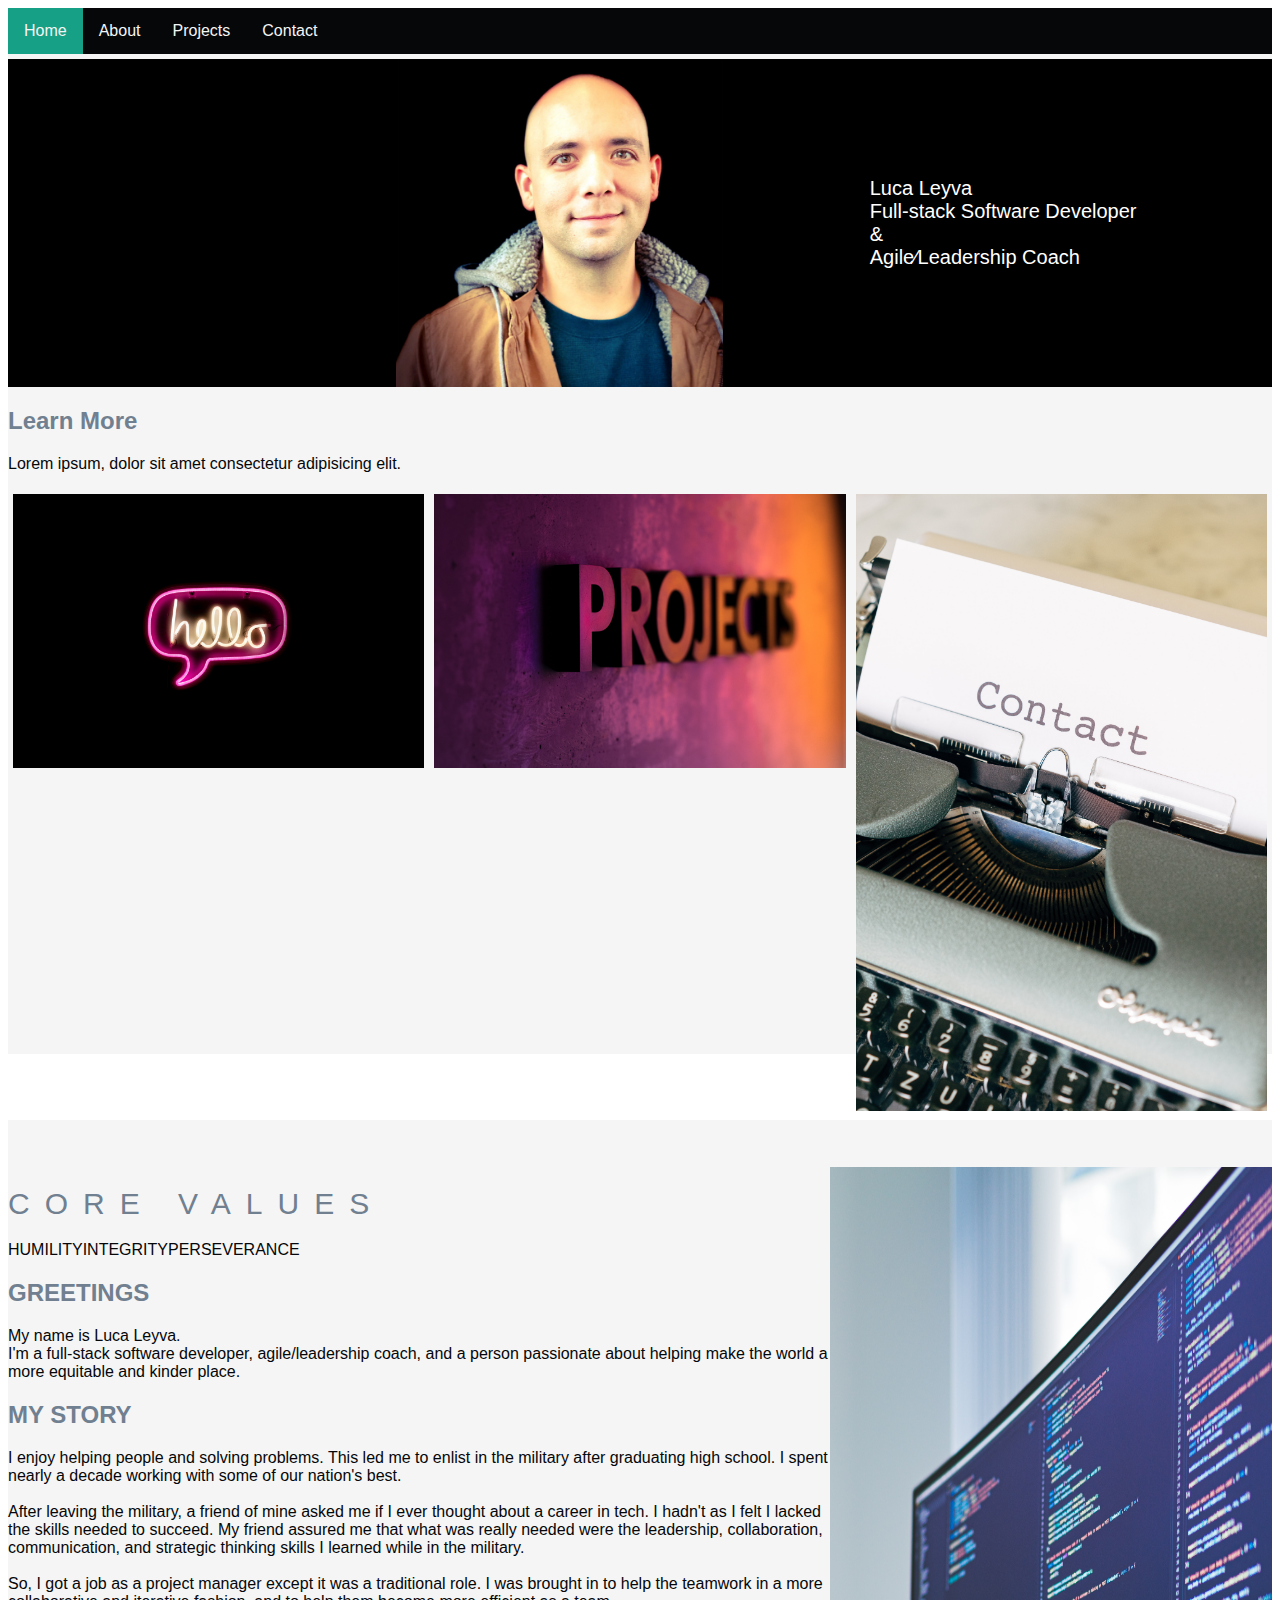
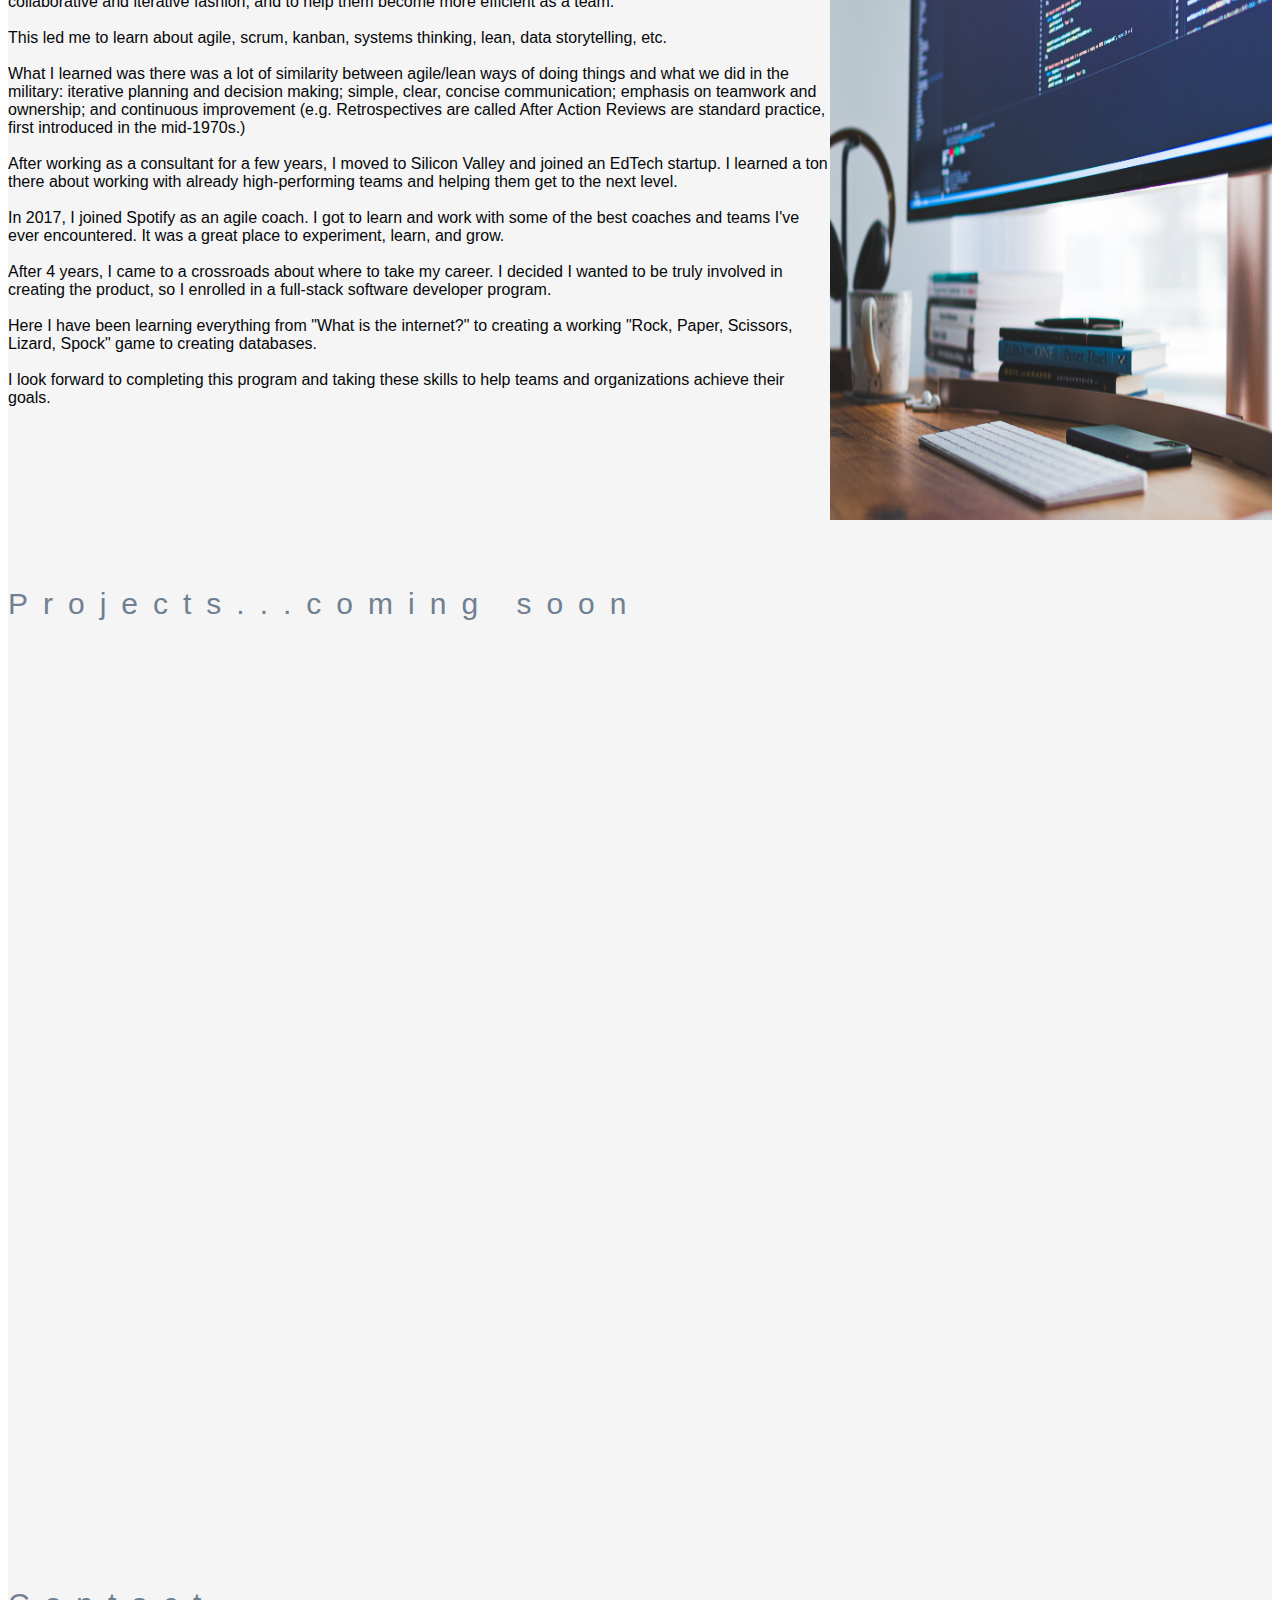
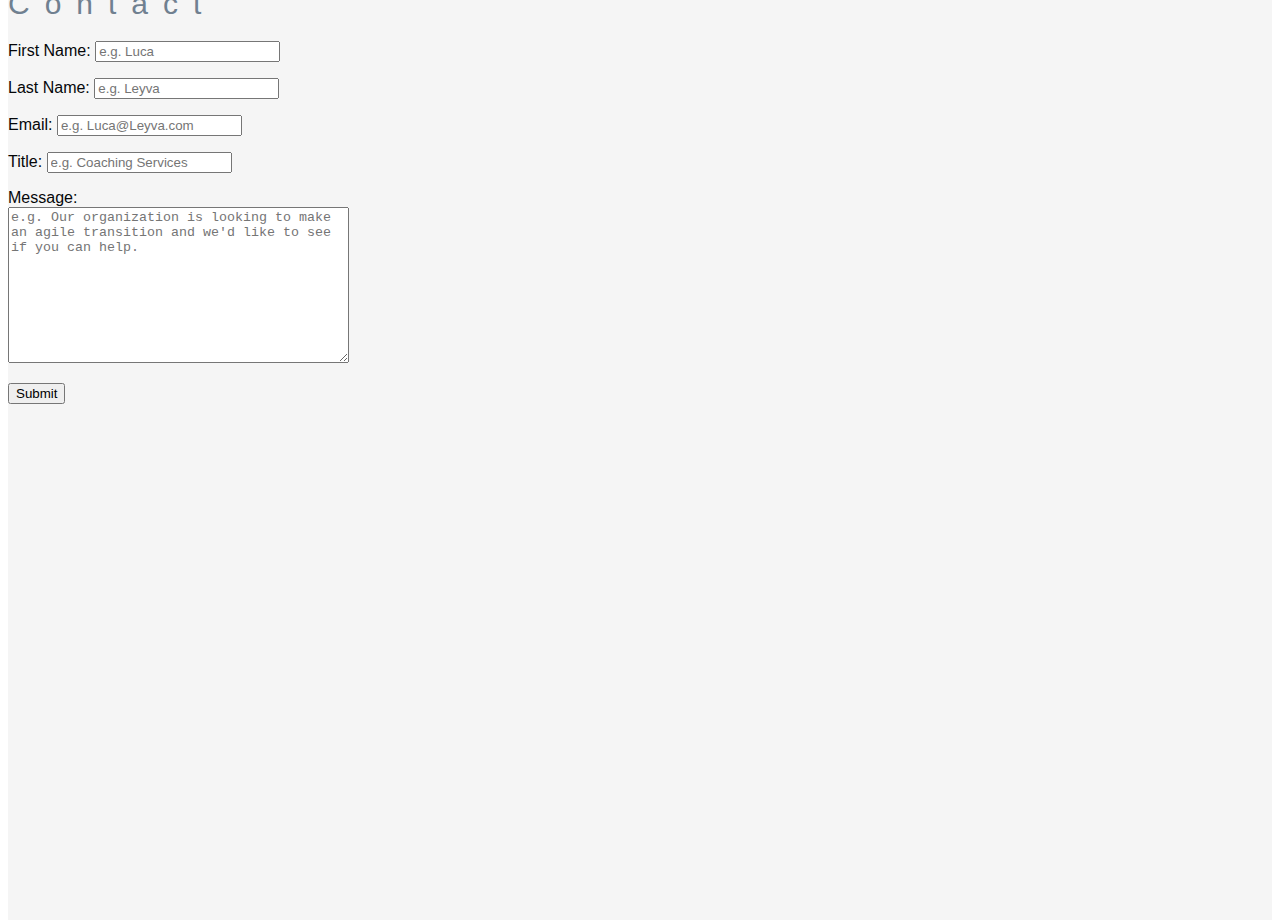
==== commit dfedcafa: "Fixed name and role for header. Got images aligned on same row." ====
--- a/index.html
+++ b/index.html
@@ -37,27 +37,35 @@
 
     <!--Home Page-->
     <div id="home">
-        <header id="banner">
-            <img id="hero" src="images/luca.jpg" alt="Picture of Luca">
-            <div id="luca_name">Luca Leyva</div>
-            <div id="tagline">
-                Full&hyphen;stack Software Developer<br>
-                &amp;<br>
-                Agile&frasl;Leadership Coach
-            </div>
+        <header class="images" id="banner">
+
+                 <img id="hero" src="images/luca.jpg" alt="Picture of Luca">
+            
+       
+                <div class="text">
+                    <span style="font-size:20px">Luca Leyva</span>
+                    <br>
+                    Full&hyphen;stack Software Developer<br>
+                    &amp;<br>
+                    Agile&frasl;Leadership Coach
+                </div>
+           
+    
+           
+            
         </header>
         <h2>Learn More</h2>
         <p>Lorem ipsum&comma; dolor sit amet consectetur adipisicing elit&period;</p>
         
         <div class="row">
           <div class="column">
-            <img id="about_thumb" src="images/hello.jpg" alt="Hello" style="width:100%">
+            <img class="thumbnail" src="images/hello.jpg" alt="Hello" style="width:100%">
           </div>
           <div class="column">
-            <img id="project_thumb" src="images/projects.jpg" alt="Projects" style="width:100%">
+            <img class="thumbnail" src="images/projects.jpg" alt="Projects" style="width:100%">
           </div>
           <div class="column">
-            <img id="contact_thumb" src="images/contact.jpg" alt="Contact" style="width:100%">
+            <img class="thumbnail" src="images/contact.jpg" alt="Contact" style="width:100%">
           </div>
         </div>
 
--- a/stylesheet.css
+++ b/stylesheet.css
@@ -49,6 +49,23 @@
 
 #navbar a.active {
 	background-color: #16a085;
+}
+
+.container {
+	display: flex;
+	align-items: center;
+	justify-content: center;
+}
+img {
+	max-width: 100%;
+}
+.image {
+	flex-basis: 40%;
+}
+.text {
+	font-size: 20px;
+	padding-left: 20px;
+	color: white;
 }
 
 #home {
@@ -104,21 +121,41 @@
 #banner {
 	height: 33%;
 	background-color: #000;
+	display: flex;
+	align-items: center;
+	justify-content: center;
 }
 
 #hero {
 	padding-left: 20%;
 	padding-right: 10%;
 	height: 100%;
+	flex-basis: 40%;
 }
 
-#luca_name {
+.luca_name {
 	color: #f5f5f5;
 	float: right;
 	padding-right: 15%;
 	padding-top: 2%;
 	font-size: 70px;
 	letter-spacing: 5px;
+}
+.luca_name2 {
+	color: #f5f5f5;
+	float: top;
+	padding-right: 15%;
+	padding-top: 2%;
+	font-size: 10px;
+	letter-spacing: 5px;
+}
+
+#tagline {
+	color: #f5f5f5;
+	/* padding-right: 15%;
+	padding-top: 2%; */
+	font-size: 10px;
+	/* letter-spacing: 5px; */
 }
 
 .column {
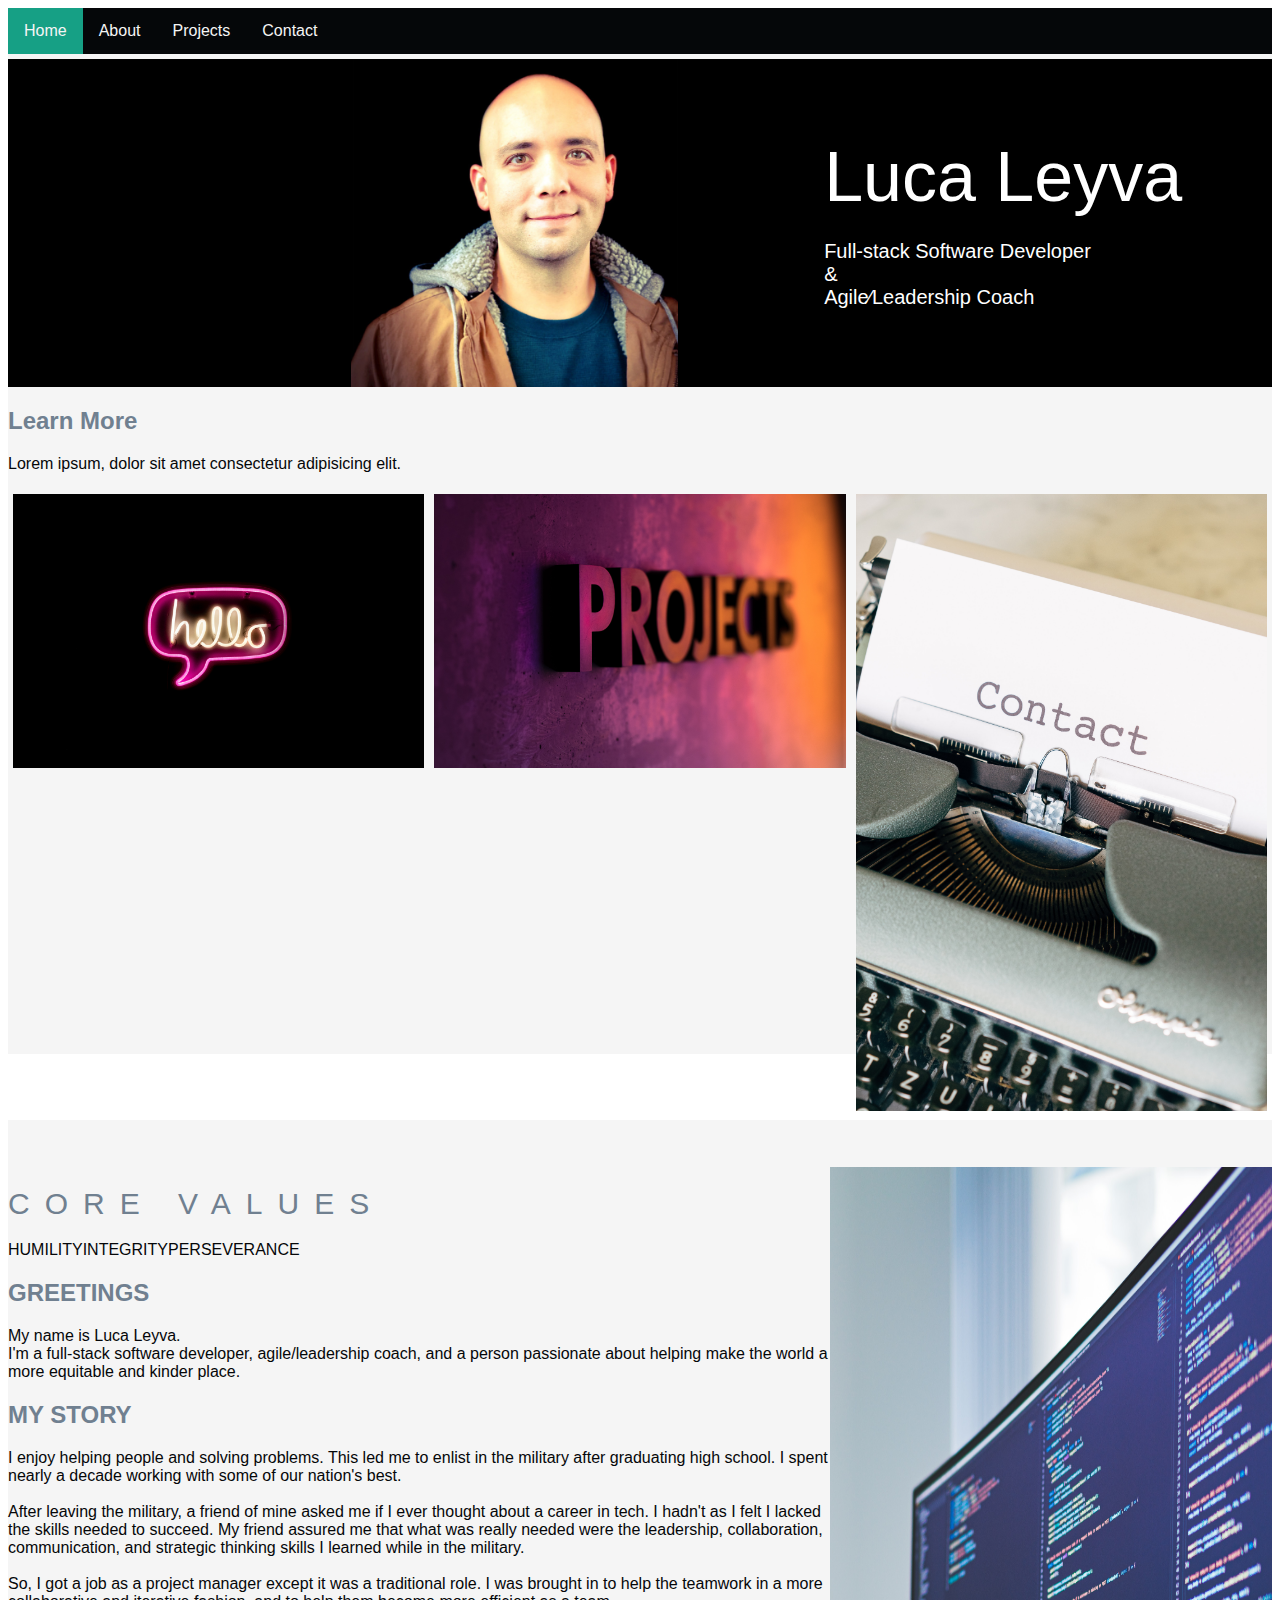
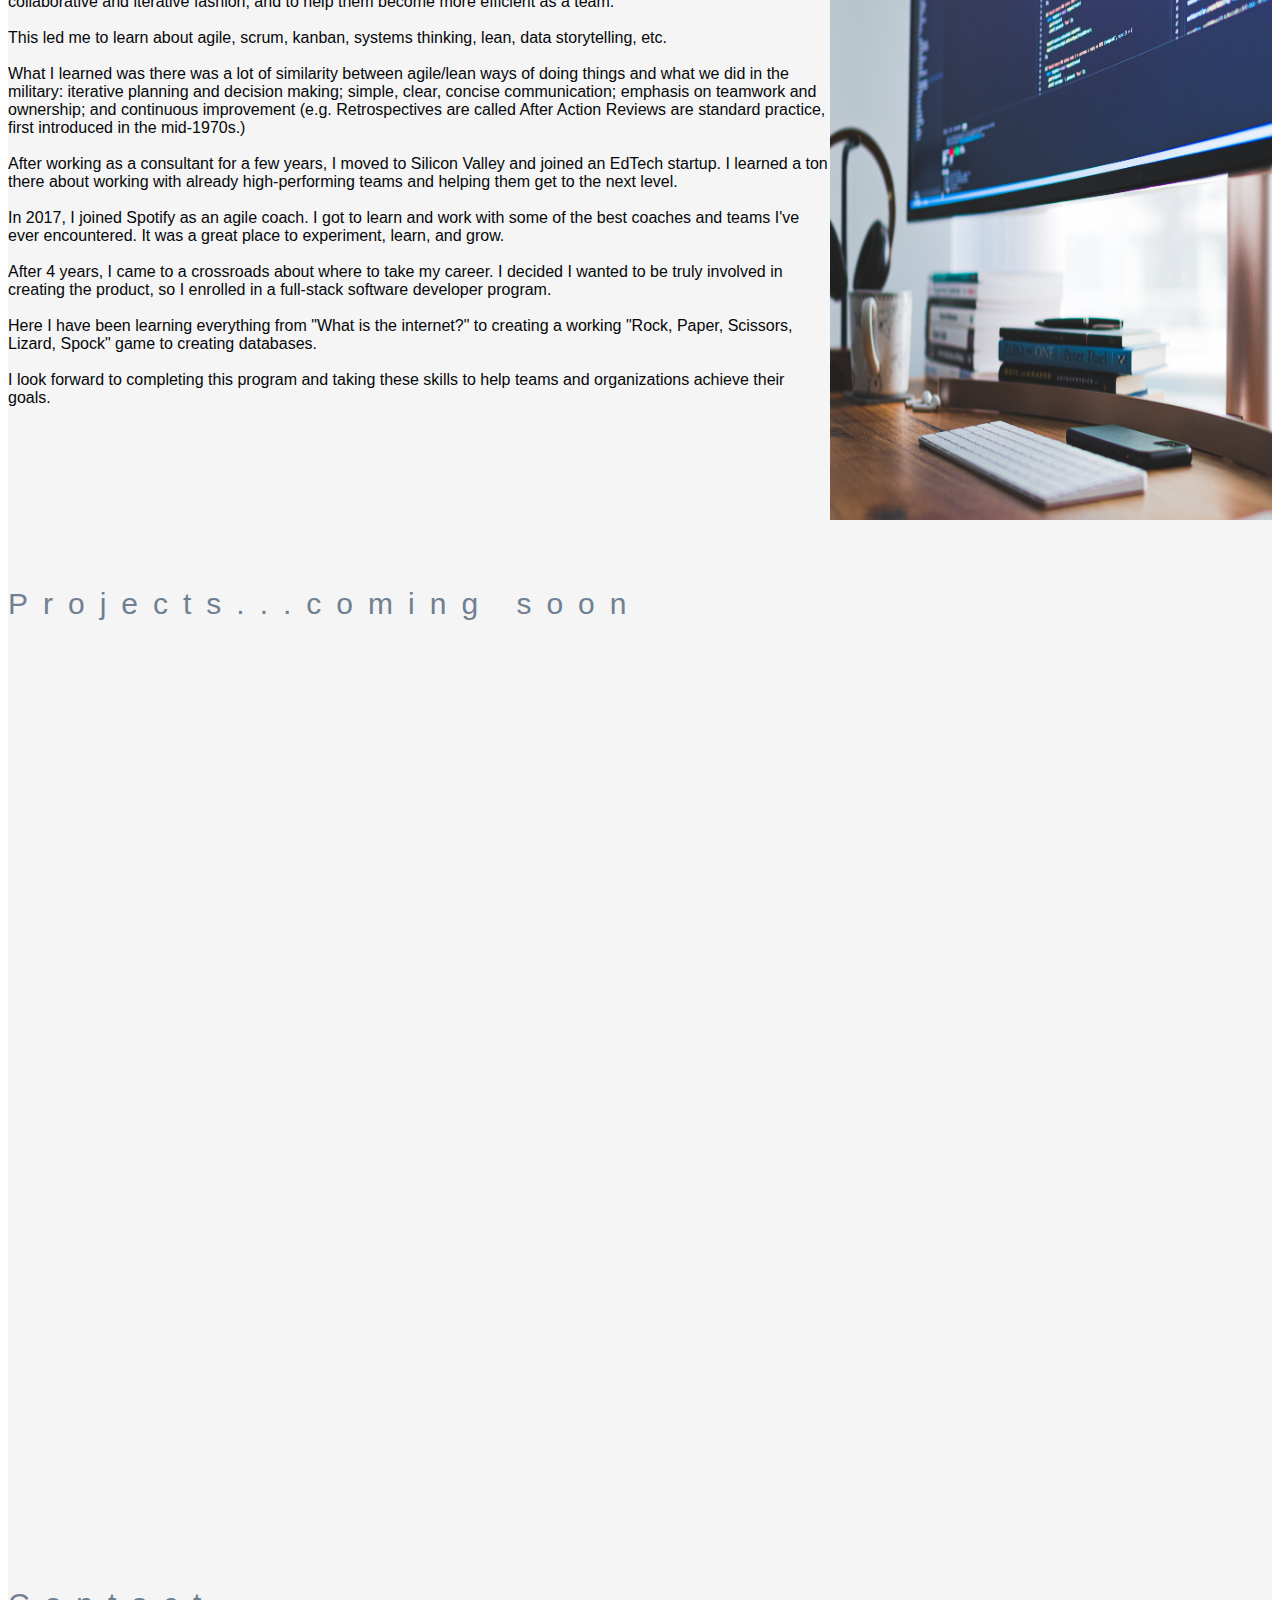
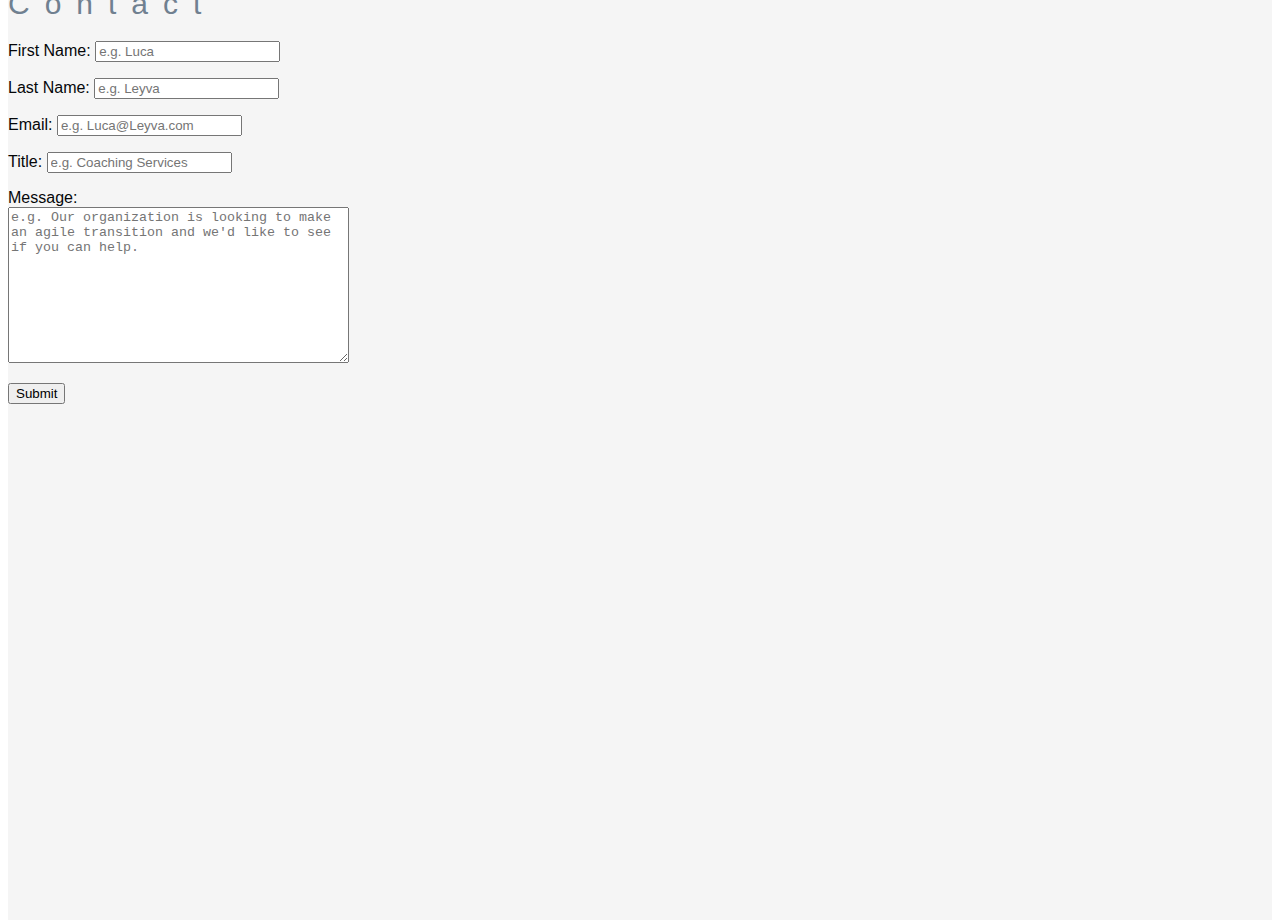
==== commit 94671e4e: "Adjuted name in banner." ====
--- a/index.html
+++ b/index.html
@@ -40,11 +40,9 @@
         <header class="images" id="banner">
 
                  <img id="hero" src="images/luca.jpg" alt="Picture of Luca">
-            
-       
                 <div class="text">
-                    <span style="font-size:20px">Luca Leyva</span>
-                    <br>
+                    <span style="font-size:70px">Luca Leyva</span>
+                    <br><br>
                     Full&hyphen;stack Software Developer<br>
                     &amp;<br>
                     Agile&frasl;Leadership Coach
--- a/stylesheet.css
+++ b/stylesheet.css
@@ -133,6 +133,13 @@
 	flex-basis: 40%;
 }
 
+#hero {
+	padding-left: 20%;
+	padding-right: 10%;
+	height: 100%;
+	flex-basis: 40%;
+}
+
 .luca_name {
 	color: #f5f5f5;
 	float: right;
